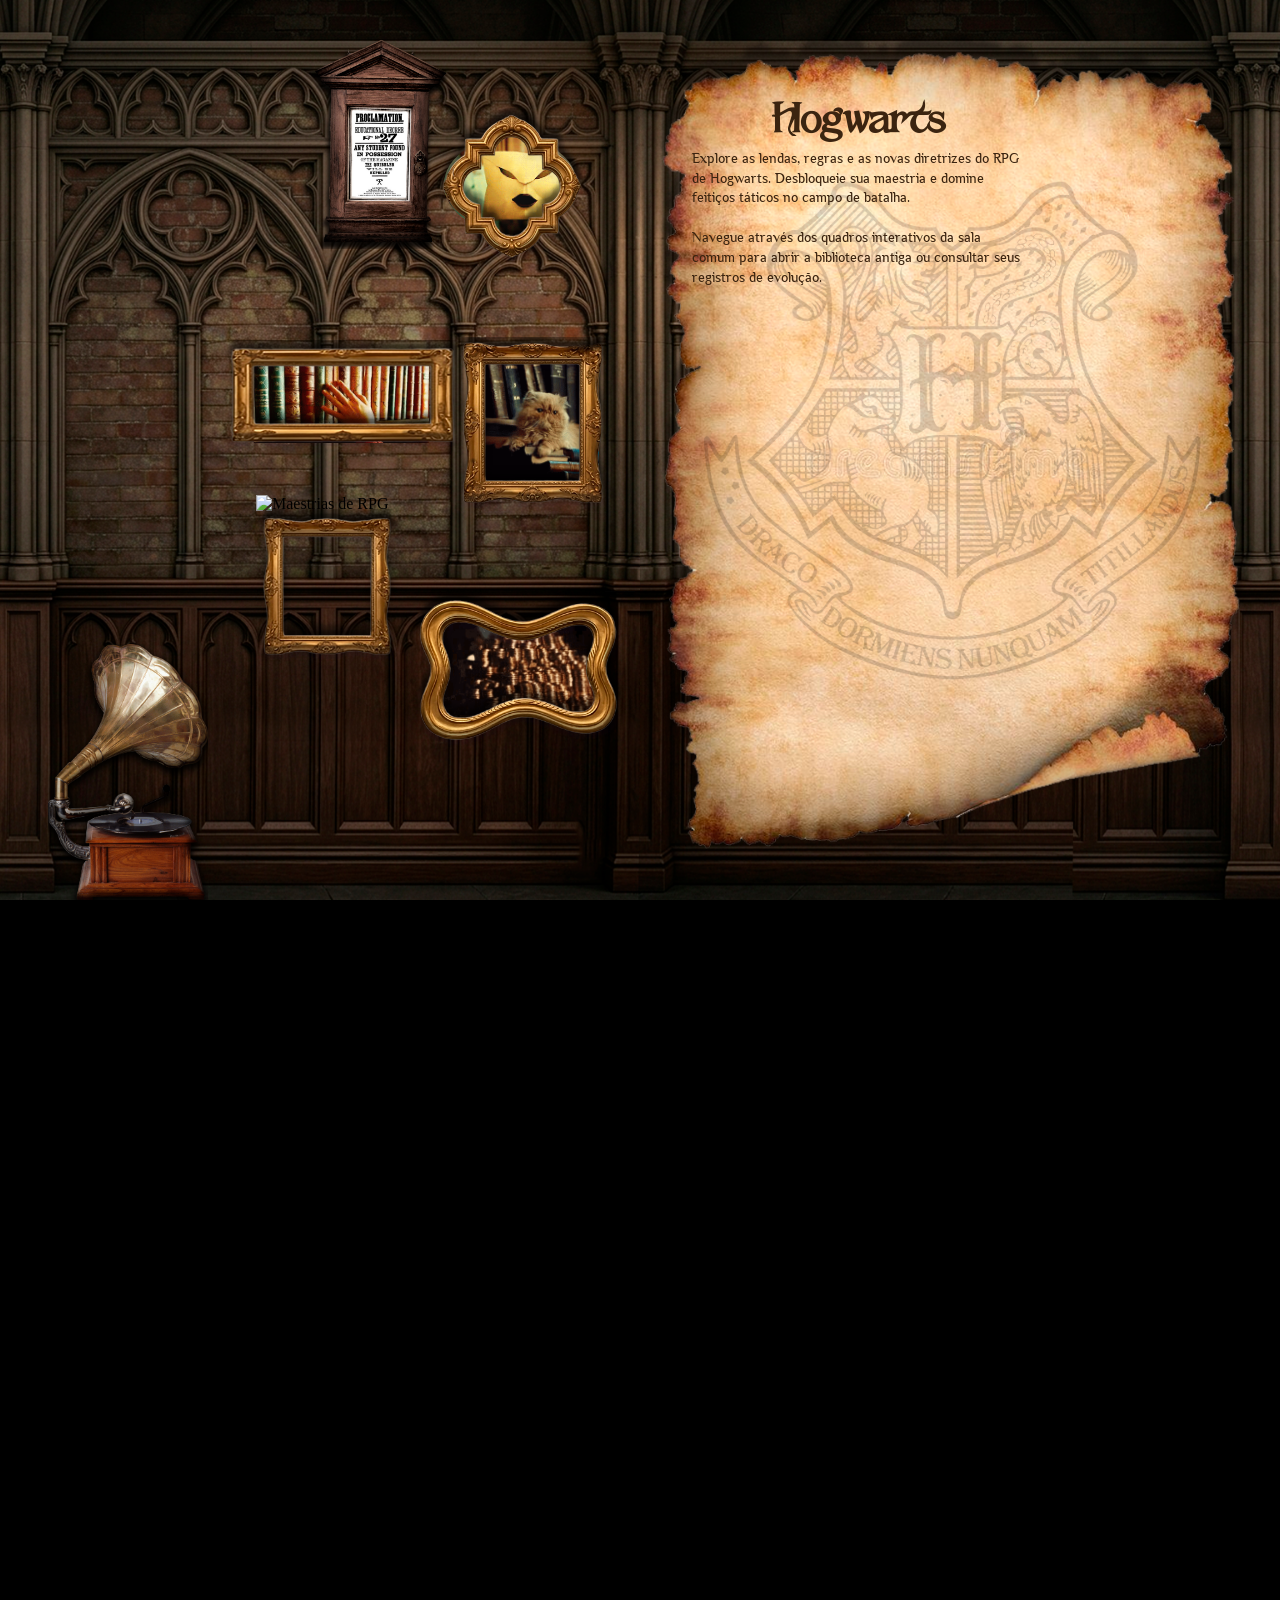
==== index.html @ 14dc4657 "belobelo" ====
<!DOCTYPE html>
<html lang="pt-BR">

<head>
    <meta charset="UTF-8">
    <meta name="viewport" content="width=device-width, initial-scale=1.0">
    <title>Início — Hogwarts</title>
    <!-- Tailwind CDN para estilização rápida e adaptativa -->
    <script src="https://cdn.tailwindcss.com"></script>
    <link rel="stylesheet" href="style.css">
    <link rel="icon" type="image/x-icon" href="/favicon.ico">
    <!-- Dependência do GSAP para transições mágicas e fluidas de tela -->
    <script src="https://cdnjs.cloudflare.com/ajax/libs/gsap/3.12.2/gsap.min.js"></script>

    <style>
        /* =========================================================================
           OVERLAY DO MERCADO MÁGICO — 4 BANDEIRAS DE NAVEGAÇÃO (QUADRO 6)
           ========================================================================= */
        .mercado-overlay {
            position: fixed !important;
            top: 0 !important;
            left: 0 !important;
            right: 0 !important;
            bottom: 0 !important;
            margin: 0 !important;
            width: 100vw;
            height: 100vh;
            z-index: 999;
            display: flex;
            align-items: center;
            justify-content: center;
            visibility: hidden;
            pointer-events: none;
            opacity: 0;
            background: rgba(8, 5, 12, 0.35);
            backdrop-filter: blur(0px);
            -webkit-backdrop-filter: blur(0px);
            transition: opacity 0.4s ease, backdrop-filter 0.5s ease, -webkit-backdrop-filter 0.5s ease;
        }

        .mercado-overlay.active {
            visibility: visible;
            pointer-events: auto;
            opacity: 1;
            backdrop-filter: blur(8px);
            -webkit-backdrop-filter: blur(8px);
        }

        .mercado-banners-row {
            position: relative;
            display: flex;
            flex-direction: row;
            align-items: flex-start;
            justify-content: center;
            gap: 2.2vw;
            flex-wrap: nowrap;
            width: auto;
            max-width: 95vw;
            margin: 0 auto;
        }

        .mercado-banner {
            position: relative !important;
            left: auto !important;
            top: auto !important;
            width: 220px;
            height: 300px;
            background: url('src/ui/Banner_bandeira.png') no-repeat center center;
            background-size: 100% 100%;
            padding: 4.2rem 1.4rem 1.6rem 1.4rem;
            display: flex;
            flex-direction: column;
            align-items: center;
            text-align: center;
            text-decoration: none;
            cursor: pointer;
            opacity: 0;
            transform: translateY(-60px) scale(0.85);
            transform-origin: center center;
            transition: transform 0.35s cubic-bezier(0.34, 1.56, 0.64, 1), filter 0.35s ease;
            flex: 0 0 220px;
            filter: drop-shadow(0 8px 10px rgba(0, 0, 0, 0.5));
        }

        .mercado-overlay.active .mercado-banner {
            animation: bannerMagicAppear 0.7s cubic-bezier(0.34, 1.56, 0.64, 1) forwards;
        }

        .mercado-overlay.active .mercado-banner:nth-child(1) { animation-delay: 0.05s; }
        .mercado-overlay.active .mercado-banner:nth-child(2) { animation-delay: 0.18s; }
        .mercado-overlay.active .mercado-banner:nth-child(3) { animation-delay: 0.31s; }
        .mercado-overlay.active .mercado-banner:nth-child(4) { animation-delay: 0.44s; }

        @keyframes bannerMagicAppear {
            0% {
                opacity: 0;
                transform: translateY(-80px) scale(0.7) rotate(-4deg);
                filter: brightness(2.2) drop-shadow(0 0 16px rgba(255, 216, 138, 0.85));
            }
            55% {
                opacity: 1;
                transform: translateY(8px) scale(1.04) rotate(1deg);
                filter: brightness(1.35) drop-shadow(0 0 10px rgba(255, 216, 138, 0.55));
            }
            100% {
                opacity: 1;
                transform: translateY(0) scale(1) rotate(0deg);
                filter: drop-shadow(0 8px 10px rgba(0, 0, 0, 0.5));
            }
        }

        .mercado-banner:hover,
        .mercado-banner:focus-visible {
            transform: translateY(-18px) scale(1.12) rotate(-1deg);
            filter: drop-shadow(0 0 22px rgba(255, 216, 138, 0.85)) drop-shadow(0 14px 16px rgba(0, 0, 0, 0.45));
            z-index: 5;
        }

        .mercado-banner:not(:hover) {
            z-index: 1;
        }

        .mercado-banners-row:has(.mercado-banner:hover) .mercado-banner:not(:hover) {
            transform: translateY(0) scale(0.94);
            filter: drop-shadow(0 6px 8px rgba(0, 0, 0, 0.4)) brightness(0.75) saturate(0.7);
        }

        .mercado-banner h2 {
            font-size: 1.15rem;
            color: #ffd88a;
            text-shadow: 1px 2px 3px rgba(0, 0, 0, 0.95);
            font-weight: 800;
            letter-spacing: 0.06em;
            text-transform: uppercase;
            margin-bottom: 0.5rem;
            font-family: 'Hogwarts-SubTitulo', serif;
        }

        .mercado-banner p {
            font-size: 0.72rem;
            color: #ffffff;
            text-shadow: 1px 1px 2px rgba(0, 0, 0, 0.9);
            line-height: 1.4;
            font-style: italic;
            font-family: 'Hogwarts-Paragrafo', sans-serif;
        }

        @media (max-width: 900px) {
            .mercado-banners-row {
                flex-wrap: wrap;
                row-gap: 1.5rem;
            }
    </style>
</head>

<body>

    <div id="scene">
        <!-- FUNDO -->
        <img src="src/background.png" class="layer background" alt="Cenário de Hogwarts">

        <!-- MÓDULOS DE INTERACTION / QUADROS -->
        <div class="gifs"></div>

        <!-- Layout Central de Quadros do seu RPG -->
<div class="quadro quadro1 hover-left" data-title="Mural" style="--mask-left:25%; --mask-top:20%; --mask-width:64%; --mask-height:64%; --mask-image-fit:cover; --mask-image-position:center center;">
    <div class="quadro-mask">
        <div class="mask-inner">
            <img src="" class="mask-image" alt="Conteúdo do quadro 1">
        </div>
    </div>
    <img src="src/mural.png" class="quadro-frame" alt="Quadro 1 frame">
</div>
<div class="site-hover-title quadro1-banner">Mural</div>

<div class="quadro quadro2 hover-right" data-title="Memorandos" style="--mask-left:6%; --mask-top:17%; --mask-width:100%; --mask-height:65%; --mask-image-fit:cover; --mask-image-position:center center; --mask-image-crop-bottom:-40%; --mask-image-crop-left:-14%; --border-radius:70%;">
    <div class="quadro-mask">
        <div class="mask-inner">
            <img src="src/GIFS/memorando.gif" class="mask-image" alt="Conteúdo do quadro 2">
        </div>
    </div>
    <img src="src/quadro2.png" class="quadro-frame" alt="Quadro 2 frame">
</div>
<div class="site-hover-title quadro2-banner">Memorandos</div>


            <div class="quadro quadro3" data-title="Biblioteca" style="--mask-left:13%; --mask-top:16%; --mask-width:75%; --mask-height:75%; --mask-image-left:0; --mask-image-top:0; --mask-image-width:100%; --mask-image-height:100%; --mask-image-fit:cover; --mask-image-position:center center;">
                <div class="quadro-mask">
                    <div class="mask-inner">
                        <img src="src/GIFS/biblioteca.gif" class="mask-image" alt="Conteúdo do quadro 3">
                    </div>
                </div>
                <img src="src/quadro3.png" class="quadro-frame" alt="Quadro 3 frame">
                <div class="site-hover-title">Biblioteca</div>
            </div>

<a href="/sistemas.html" class="quadro-link" style="text-decoration: none; display: block;">
    <div class="quadro quadro4" data-title="Sistemas" style="--mask-left:6%; --mask-top:2%; --mask-width:89%; --mask-height:85%; --mask-image-fit:cover; --mask-image-position:center center; --mask-image-crop-top:10%; --mask-image-crop-bottom:-20%;">
        <div class="quadro-mask">
            <div class="mask-inner">
                <img src="src/GIFS/sistemas2.gif" class="mask-image" alt="Conteúdo do quadro 4" >
            </div>
        </div>
        <img src="src/quadro4.png" class="quadro-frame" alt="Quadro 4 frame">
        <div class="site-hover-title">Sistemas</div>
    </div>
</a>

            <div class="quadro quadro5" data-title="Maestrias" style="--mask-left:0; --mask-top:0; --mask-width:100%; --mask-height:100%; --mask-image-fit:cover; --mask-image-position:center center; cursor: pointer;">
                <div class="quadro-mask">
                    <div class="mask-inner">
                        <img src="src/fill5.gif" class="mask-image" alt="Maestrias de RPG">
                    </div>
                </div>
                <img src="src/quadro5.png" class="quadro-frame" alt="Quadro 5 frame">
                <div class="site-hover-title">Maestrias</div>
            </div>

            <div class="quadro quadro6" data-title="Mercado Mágico" style="--mask-left:9%; --mask-top:2%; --mask-width:75%; --mask-height:75%; --mask-image-crop-left: 5% ;--mask-image-crop-top: 27%;--mask-image-fit:cover; --mask-image-position:center center;">
                <div class="quadro-mask">
                    <div class="mask-inner">
                        <img src="src/GIFS/beco.gif" class="mask-image" alt="Conteúdo do quadro 6">
                    </div>
                </div>
                <img src="src/quadro6.png" class="quadro-frame" alt="Quadro 6 frame">
                <div class="site-hover-title">Mercado Mágico</div>
            </div>
        </div>

        <!-- PERGAMINHO PRINCIPAL LATERAL -->
        <img src="src/pergaminho.png" class="layer pergaminho" alt="Pergaminho de Informações">

        <!-- LOGO DO SITE -->
        <img src="src/logo.png" class="logo" alt="Hogwarts Logo">

        <!-- ÁREA INVISÍVEL DO PERGAMINHO PARA TEXTO FLUTUANTE -->
        <div class="scroll-area">
            <div class="content">
                <h1>Hogwarts</h1>
                <p>Explore as lendas, regras e as novas diretrizes do RPG de Hogwarts. Desbloqueie sua maestria e domine feitiços táticos no campo de batalha.</p>
                <p>Navegue através dos quadros interativos da sala comum para abrir a biblioteca antiga ou consultar seus registros de evolução.</p>
            </div>
        </div>

        <div class="vitrola" role="button" aria-label="Tocar vitrola">
            <img src="src/vitrola.png" class="vitrola-img" alt="Vitrola">
        </div>
        <button class="vitrola-next site-arrow-button" aria-label="Próxima música"></button>
        <audio id="vinyl-audio" src="src/hogsmeade.mp3" preload="auto"></audio>
    </div>

    <!-- PAINÉIS LATERAIS DE CARREGAMENTO ASSÍNCRONO -->
    <div id="page-biblioteca" class="page-panel" aria-hidden="true"></div>
    <div id="page-maestrias" class="page-panel" aria-hidden="true"></div>

    <!-- OVERLAY DO MERCADO MÁGICO (QUADRO 6) -->
    <div id="mercado-overlay" class="mercado-overlay" aria-hidden="true">
        <div class="mercado-banners-row">
            <a href="/mesticos.html" class="mercado-banner" data-href="/mestiços.html">
                <h2>Mestiços</h2>
                <p>Mestiços são híbridos resultantes da união entre bruxos e criaturas mágicas. Eles possuem forma humanoide e combinam traços físicos e capacidades herdadas de ambos os progenitores.</p>
            </a>

            <a href="/habilidades.html" class="mercado-banner" data-href="/habilidades.html">
                <h2>Habilidades</h2>
                <p>Habilidades representam dons mágicos raros e complexos, conquistados através de anos de estudo ou por linhagem mágica. Elas expandem o potencial do seu personagem, tornando-o único e destacando sua singularidade na interpretação.</p>
            </a>

            <a href="/vantagens.html" class="mercado-banner" data-href="/vantagens.html">
                <h2>Vantagens</h2>
                <p>As vantagens oferecem novas perspectivas e caminhos para o seu personagem. Diferente de habilidades ou aptidões técnicas, elas representam seu status e prestígio social no mundo bruxo, refletindo sua posição e influência na sociedade.</p>
            </a>

            <a href="/itens.html" class="mercado-banner" data-href="/itens.html">
                <h2>Itens e Reliquias</h2>
                <p>Itens e reliquias mágicas raras à venda no mercado, com propriedades e histórias únicas.</p>
            </a>
        </div>
    </div>

    <script src="https://cdnjs.cloudflare.com/ajax/libs/gsap/3.12.2/gsap.min.js"></script>
    <script src="https://cdn.jsdelivr.net/npm/canvas-confetti@1.5.1/dist/confetti.browser.min.js"></script>
    <script>
        // ==========================================
        // SISTEMA DE AUDIO E TRILHAS DA VITROLA
        // ==========================================
        const vitrola = document.querySelector('.vitrola');
        const nextBtn = document.querySelector('.vitrola-next');
        const audio = document.getElementById('vinyl-audio');
        const tracks = ['hogsmeade.mp3', 'becodiagonal.mp3', 'housecup.mp3', 'overtue.mp3'];
        const trackBasePath = 'src/';
        let currentTrackIndex = 0;

        function updateNextButton() {
            nextBtn.classList.toggle('visible', !audio.paused && audio.src);
        }

        function getTrackUrl(index) {
            const normalized = ((index % tracks.length) + tracks.length) % tracks.length;
            return `${trackBasePath}${tracks[normalized]}`;
        }

        function setTrack(index) {
            currentTrackIndex = ((index % tracks.length) + tracks.length) % tracks.length;
            const url = getTrackUrl(currentTrackIndex);
            if (!audio.src.includes(tracks[currentTrackIndex])) {
                audio.src = url;
                audio.load();
            }
        }

        async function playTrack(reset = false) {
            if (!audio.src || !audio.src.includes(tracks[currentTrackIndex])) {
                setTrack(currentTrackIndex);
            }
            if (reset) {
                audio.currentTime = 0;
            }
            try {
                await audio.play();
            } catch (error) {
                console.warn('Falha ao iniciar a reprodução:', error);
            }
        }

        function togglePlayback() {
            setTrack(currentTrackIndex);
            if (audio.paused) {
                playTrack();
            } else {
                audio.pause();
            }
        }

        function nextTrack() {
            setTrack(currentTrackIndex + 1);
            playTrack(true);
            if (currentTrackIndex === 0) {
                launchLoopFireworks();
            }
        }

        function launchLoopFireworks() {
            if (typeof confetti !== 'function') return;
            confetti({
                particleCount: 40,
                spread: 70,
                startVelocity: 25,
                origin: { x: 0.5, y: 0.3 },
                colors: ['#f8d96f', '#ff8aa3', '#8fd9ff', '#f3a1ff']
            });
        }

        vitrola.addEventListener('click', togglePlayback);
        nextBtn.addEventListener('click', nextTrack);
        audio.addEventListener('ended', nextTrack);
        audio.addEventListener('error', () => {
            console.warn('Falha de áudio detectada. Tentar novamente.');
            setTimeout(() => playTrack(true), 500);
        });

        const vitrolaImg = document.querySelector('.vitrola-img');
        vitrola.addEventListener('mouseenter', () => {
            gsap.to(vitrolaImg, { y: -4, duration: 0.2, ease: 'power1.out' });
        });
        vitrola.addEventListener('mouseleave', () => {
            gsap.to(vitrolaImg, { y: 0, duration: 0.2, ease: 'power1.in' });
        });

        audio.addEventListener('play', () => {
            vitrola.classList.add('playing');
            updateNextButton();
        });

        audio.addEventListener('pause', () => {
            vitrola.classList.remove('playing');
            updateNextButton();
        });

        setTrack(currentTrackIndex);

        // ==========================================
        // BANCO DE DADOS DAS MAESTRIAS DO RPG
        // ==========================================
        const maestriasData = {
            defesa: {
                title: "Defesa Contra as Trevas",
                desc: "Esta maestria é voltada para os bruxos que desejam se posicionar na linha de frente. Focada no estudo de contra-feitiços, táticas de duelo e feitiços de proteção, ela ensina o bruxo a antecipar ameaças e neutralizar feitiços hostis. Conforme evolui, o jogador se torna um duelista formidável, capaz de erguer escudos impenetráveis, repelir ataques em área e desarmar ou incapacitar oponentes com reflexos cirúrgicos.",
                banner: "src/headers/defesa.jpg",
                levels: [
                    { 
                        name: "TEÓRICO DE DEFESA", 
                        descHTML: `<p>Desbloqueia os aprimoramentos dos feitiços <strong>Protego I</strong> e <strong>Verdimillious</strong>.</p>`,
                        img: "src/miniaturas/dcat_1.jpg" // Imagem manual para este nível
                    },
                    { 
                        name: "DUELISTA APRENDIZ", 
                        descHTML: `<p>Desbloqueia os aprimoramentos do feitiço <strong>Kadabrus Duo</strong>.</p>`,
                        img: "src/miniaturas/dcat_2.jpg"
                    },
                    { 
                        name: "SENTINELA DE CAMPO", 
                        descHTML: `<p>Desbloqueia os aprimoramentos dos feitiços <strong>Protego II</strong> e <strong>Scarlatum Duo</strong>.</p>`,
                        img: "src/miniaturas/dcat_1.jpg" 
                    },
                    { 
                        name: "ROMPE-CERCO", 
                        descHTML: `<p>Desbloqueia os aprimoramentos dos feitiços <strong>Impedimenta</strong> e <strong>Expelliarmus</strong>.</p>`,
                        img: "src/miniaturas/dcat_4.jpg"
                    },
                    { 
                        name: "PROTETOR DA VANGUARDA", 
                        descHTML: `<p>Desbloqueia os aprimoramentos dos feitiços <strong>Eletricus Duo</strong> e <strong>Expecto Patronum</strong>.</p>`,
                        img: "src/miniaturas/dcat_5.jpg"
                    },
                    { 
                        name: "DUELISTA DE ELITE", 
                        descHTML: `<p>Desbloqueia os aprimoramentos dos feitiços <strong>Rictusempra</strong>, <strong>Estupefaça</strong> e <strong>Reducto</strong>.</p>`,
                        img: "src/miniaturas/dcat_6.jpg" 
                    },
                    { 
                        name: "ESPECIALISTA DO ESQUADRÃO", 
                        descHTML: `
                            <p><strong>Zona de Supressão:</strong> O especialista expande sua energia mágica ao limite para criar um perímetro defensivo tático e intransponível.</p>
                            <p>Ao ativar a habilidade, você ergue uma cúpula de proteção translúcida e pós-luminescente que engloba um raio de 4x4 quadrados centralizados na sua posição (protegendo você e qualquer aliado dentro dessa área). Durante 1 turno, essa barreira intercepta e absorve o impacto de qualquer feitiço hostil vindo de fora.</p>
                            <img src="src/ui/divisoria.png" class="magical-divider" alt="Divisor Rúnico" />
                            <p>Em vez de simplesmente dissipar a magia inimiga, a Zona de Supressão canaliza a energia dos ataques recebidos e a explode para fora no final do turno, empurrando todos os oponentes adjacentes à barreira para trás e aplicando o efeito de atordoamento físico neles devido à onda de choque.</p>
                            <ul class="custom-level-list">
                                <li><strong>Frequência:</strong> Uma vez por cena.</li>
                                <li><strong>Gatilho:</strong> No início de um turno em que você ou um aliado adjacente sejam alvos de múltiplos feitiços hostis na mesma rodada.</li>
                            </ul>
                        `,
                        img: "src/miniaturas/dcat_7.jpg"
                    }
                ]
            },
            feitiços: {
                title: "Feitiços",
                desc: "A maestria em Feitiços representa a versatilidade da magia aplicada ao cotidiano e à resolução de problemas. Abrange desde encantamentos de movimentação e alteração física de propriedades (como levitação e atração) até magias elementais complexas (fogo, água, luz). O progresso nesta área expande drasticamente o leque de possibilidades criativas do jogador, permitindo que ele manipule o ambiente ao seu redor e resolva enigmas com precisão.",
                banner: "src/headers/feiticos.jpg",
                levels: [
                    { 
                        name: "ROMPE-GRAVIDADE", 
                        descHTML: `<p>Desbloqueia os aprimoramentos dos feitiços <strong>Wingardium Leviosa</strong> e <strong>Waddiwasi</strong>.</p>`,
                        img: "src/miniaturas/feiticos_1.png" 
                    },
                    { 
                        name: "FEITICEIRO FORMIDÁVEL", 
                        descHTML: `<p>Desbloqueia os aprimoramentos dos feitiços <strong>Diffindo Duo, Arresto Momentum, Immobulus e Vermillious Duo</strong>.</p>`,
                        img: "src/miniaturas/feiticos_2.jpg"  
                    },
                    { 
                        name: "FEITICEIRO TECELÃO", 
                        descHTML: `<p>Desbloqueia os aprimoramentos dos feitiços <strong>Nox, Ventus e Incarcerous I</strong>.</p>`,
                        img: "src/miniaturas/feiticos_3.jpg"  
                    },
                    { 
                        name: "FEITICEIRO TAGARELA", 
                        descHTML: `<p>Desbloqueia o aprimoramentos do feitiço <strong>Alarte</strong>.</p>`,
                        img: "src/miniaturas/feiticos_4.jpg"  
                    },
                    { 
                        name: "FEITICEIRO MESTRE", 
                        descHTML: `<p>Desbloqueia os aprimoramentos dos feitiços <strong>Reparo, Depulso, Incarcerous II</strong>.</p>`,
                        img: "src/miniaturas/feiticos_5.jpg"  
                    },
                    { 
                        name: "BRUXO ESPALHAFATOSO", 
                        descHTML: `<p>Desbloqueia os aprimoramentos dos feitiços <strong>Bombarda Maxima, Estupefaça</strong>.</p>
                                   <p><strong>Feitiço de Extensão Indetectável:</strong> Um dos feitiços mais complexos do Ministério da Magia. Ele altera as dimensões internas de um espaço interno (como uma bolsa ou uma tenda) sem modificar o seu exterior. Exige um cálculo mágico preciso para que o espaço expandido não colapse sobre si mesmo, quebrando as leis da física tridimensional.`,
                        img: "src/miniaturas/feiticos_6.jpg"   
                    },
                    { 
                        name: "MANIPULADOR DA REALIDADE", 
                        descHTML: `
                            <p><strong>Dobra Dimensional:</strong> Aplicando o conceito do Feitiço de Extensão Indetectável diretamente no campo de batalha, o bruxo consegue esticar ou encurtar o espaço físico entre dois pontos do ambiente por 1 turno. Você escolhe um alvo (um aliado, você mesmo ou um inimigo) e altera a distância em relação a outro ponto do mapa:</p>
                            <p><strong>Rota de Fuga (Encurtar):</strong> Você aproxima dois pontos. Um alvo (ou você) consegue se mover de um ponto a outro instantaneamente, ignorando os quadrados do meio do caminho. O espaço é praticamente comprimido e é puxado para a sua direção. Excelente para retirar alguém da linha de fogo ou alcançar uma saída de emergência em apenas um movimento.</p>
                            <p><strong>Distanciamento (Alongar):</strong> Você afasta um perigo. O espaço sob os pés de um inimigo se expande de forma anômala, esticando-se para longe. O oponente é empurrado até 10 quadrados para trás no mapa, e no próximo turno ele precisará gastar o dobro de movimento para conseguir avançar novamente, ficando isolado pela diferença do mapa movido.</p>
                            <img src="src/ui/divisoria.png" class="magical-divider" alt="Divisor Rúnico" />
                            <ul class="custom-level-list">
                                <li><strong>Frequência:</strong> Uma vez por cena.</li>
                                <li><strong>Gatilho:</strong> Em situações de fuga, corrida ou desvios.</li>
                            </ul>
                        `,
                        img: "src/miniaturas/feiticos_7.jpg"   
                    }
                ]
            },
            herbologia: {
                title: "Herbologia",
                desc: "Focada no ecossistema mágico, esta maestria transforma a flora do mundo bruxo em uma extensão do arsenal do jogador. O especialista aprende a cultivar, colher e utilizar plantas mágicas perigosas ou utilitárias diretamente em campo. Níveis mais altos permitem que o bruxo use sementes e vinhas para prender inimigos, manipular a vegetação e para criar barreiras naturais tóxicas, extrair matérias-primas raras e utilizar fungos ou esporos para causar efeitos nos oponentes.",
                banner: "src/headers/herbologia.jpg",
                levels: [
                    { 
                        name: "JARDINEIRO DA ESTUFA", 
                        descHTML: `<p>O tempo extra passado nas Estufas faz com que o pequeno bruxo aprenda a manipular e crescer a vegetação existente ao seu favor, fazendo brotar raízes profundas, galhos mais duros e troncos gordos.</p>
                                 <p>Desbloqueia o feitiços <strong>Herbivicus</strong> (influência no crescimento acelerado de vegetação. Observa-se que as plantas adquirem a capacidade de agarrar, prender e até mesmo chicotear. Um turno para o crescimento das plantas, e um segundo para manipulações adicionais.)</p>`,
                        img: "src/miniaturas/herbologia_1.jpg"  
                    },
                    { 
                        name: "PODADOR DE CAMPO", 
                        descHTML: `<p>Aprendendo novas técnicas de tratamento de grãos, bagos e caroços, o bruxo agora consegue cultivar sementes especiais que podem ser ativadas não-verbalmente com <strong>Herbivicus</strong> na hora da batalha. Essas sementes instantâneas são ótimas aliadas em combates.</p>
                                    <p>Desbloqueia o aprimoramento do feitiço <strong>Diffindo</strong></p>
                                    <p><strong>Vagem de Polpa:</strong> O bruxo arremessa feijões rosados na direção de um alvo (alcance de 6 quadrados). Ao colidir contra qualquer superfície sólida, demorando um turno para germinar após a ativação não-verbal. A seguir, os feijões explodem em uma névoa espessa de esporos e flores. Todos os alvos no quadrado afetado e num raio adjacente de 8x8 quadrados ficam cegos e atordoados por 1 turno, sendo empurrados para trás. A névoa some depois de um tempo.</p>`,
                        img: "src/miniaturas/herbologia_2.png"  
                    },
                    { 
                        name: "BOTÃNICO DE CULTIVO RÁPIDO", 
                        descHTML: `<p><strong>Repolho Glutão Chinês:</strong> Ao ser lançado no campo de batalha, este pequeno broto (que pode ser armazenado em frascos) ganha vida instantaneamente e passa a agir de forma independente. A planta move-se até 2 quadrados por turno em direção ao oponente mais próximo para desferir mordidas agressivas com sua bocarra. Ela causa dano físico e contínuo, rasgando vestes, limitando as capacidades defensivas do alvo até ser destruída. O glutão tem capacidade de escalar seres e possuem grande habilidade para desferir saltos. O bruxo pode controlar o Repolho Glutão Chinês com Herbivicus, podendo gastar um turno inteiro para aumentar seu tamanho ou mudar seus alvos com o feitiço.</p>`,
                        img: "src/miniaturas/herbologia_3.png"  
                    },
                    { 
                        name: "PROTETOR DA ESTUFA",
                        descHTML: `<p><strong>Armadilha de Visgo-Do-Diabo:</strong> A semente do Visgo-Do-Diabo precisa ser plantada em terra. Assim, o usuário lança as sementes modificadas que geram gavinhas escuras instantâneas por baixo do chão em uma área de 4x4 quadrados após a ativação com Herbivicus (duração de 1 turno para crescimento). Qualquer oponente que pisar ou iniciar o turno nessa região fica completamente imobilizado e sufocado pelas vinhas. A armadilha é destruída imediatamente caso receba feitiços de fogo em direção ao solo. Se a armadilha não for utilizada nos próximos turnos, as vinhas continuarão crescendo, tendo sua área de ativação gradativamente aumentada. Aliados também podem se confundir e cair na armadilha. Por esse motivo, lembre-se de desativar a armadilha quando achar necessário.</p>
                        <p><strong>Sentinela de Tentácula Venenosa:</strong> A semente ou o broto da Tentácula Venenosa precisa ser plantada em terra. Quando seu crescimento é ativado com Herbivicus (1 turno), a planta é invocada como sentinela estática em um ponto fixo. Ela é capaz de vigiar um raio de 8x8 quadrados ao seu redor. Sempre que um inimigo se move dentro desta área de cobertura, a Tentácula dispara vinhas e espinhos venenosos que destroem escudos mágicos no impacto e causam envenenamento. A sentinela pode ser móvel se plantada em vasos fortificados, possibilitando a realocação ou carregamento.</p>`,
                        img: "src/miniaturas/herbologia_4.jpg"  
                    },
                    { 
                        name: "AMANTE DE FERTILIZANTES", 
                        descHTML: `
                            <p><strong>Ativação Anômala:</strong> O bruxo força um surto biológico temporário que altera o comportamento da flora. A planta alvo dobra de tamanho por 4 turnos: se for o Visgo, Mandrágora ou Tentácula, seu raio de alcance aumenta em dobro; se for o Repolho, ele ganha +2 de quadrados de movimentação por turno. Após o término do efeito, a planta murcha e morre pelo esforço anômalo.</p>
                            <img src="src/ui/divisoria.png" class="magical-divider" alt="Divisor Rúnico" />
                            <ul class="custom-level-list">
                                <li><strong>Frequência:</strong> Uma vez por encontro.</li>
                                <li><strong>Gatilho:</strong> No início do seu turno, ao verter algum tipo de estimulante para vegetação (poções ou fertilizantes mágicos) sobre uma de suas plantas no mapa.</li>
                            </ul>`,
                        img: "src/miniaturas/herbologia_5.jpg" 
                    },
                    { 
                        name: "ESPECIALISTA EM FLORA LETAl",
                        descHTML: `
                            <p><strong>Mandrágora Adulta:</strong> O bruxo enterra uma raiz modificada da planta no chão ou em um vaso, ativando o seu crescimento com Herbivicus (1 turno). Ao emergir ou ser puxada para fora, a criatura solta seu grito fatal em uma raio de 8x8 de distância a partir de sua posição. Todos os alvos na área que não estiverem utilizando abafadores de ouvido caem instantaneamente em estado de inconsciência e coma, sendo removidos do combate. Pode-se utilizar de forma furtiva, quando ativada sem ser visto pelo seu oponente. Isso significa que ele cairá de forma inconsciente sem resistência. No entanto, seus aliados precisam tapar seus ouvidos e você precisa estar obrigatoriamente equipado com abafadores se não quiser entrar em coma.</p> `,
                        img: "src/miniaturas/herbologia_6.png" 
                    },
                    { 
                        name: "ESPECIALISTA EM ECOSSISTEMA",
                        descHTML: `
                            <p><strong>Minhas Amigas Plantas:</strong> O ápice da simbiose botânica. O bruxo quebra frascos de super-fertilizantes no solo, fazendo com que uma floresta mortal de raízes grossas, gavinhas de Visgo-Do-Diabo e brotos de Tentáculas Venenosas surja instantaneamente em um raio de 4x4 quadrados centralizados em si. O terreno torna-se intransitável para inimigos por 3 turnos. Durante o efeito, o herbólogo move-se livremente pela área e pode comandar todas as plantas recém-ativas no ambiente como se estivesse surfando por cima delas, para onde quiser.</p>
                            <img src="src/ui/divisoria.png" class="magical-divider" alt="Divisor Rúnico" />
                            <ul class="custom-level-list">
                                <li><strong>Frequência:</strong> Uma vez por encontro.</li>
                                <li><strong>Gatilho:</strong> Quando o personagem estiver em desvantagem numérica severa ou encurralado.</li>
                            </ul>`,
                        img: "src/miniaturas/herbologia_7.jpg" 
                    }
                ]
            },
            medibruxaria: {
                title: "Medibruxaria",
                desc: "A arte da cura mágica é vital para a longevidade de qualquer grupo. Esta maestria foca na anatomia bruxa, na reversão de feitiços debilitantes e na regeneração física e espiritual. O jogador se torna capaz de estancar sangramentos, emendar ossos instantaneamente e purificar venenos ou maldições persistentes. No topo de sua evolução, o Medibruxo consegue canalizar fluxos vitais para manter aliados caídos de pé mesmo nas situações mais desesperadoras.",
                banner: "src/headers/medibruxaria.png",
                levels: [
                    { 
                        name: "SOCORRISTA INICIANTE", 
                        descHTML: `<p>O estudante compreende os primeiros socorros da anatomia bruxa, focando em traumas superficiais e pequenos bloqueios mágicos.</p>
                        <p>Desbloqueia os feitiços <strong>Emendo</strong> (corrige pequenas fraturas externas em ossos curtos) e <strong>Reparifors</strong> (cura paralisias leves ou envenenamentos superficiais).</p>`,
                        img: "src/miniaturas/medibruxaria_1.jpg" 
                    },
                    { 
                        name: "ENFERMEIRO-JÚNIOR DA ALA HOSPITALAR", 
                      descHTML: `<p>Com mais prática de campo, o bruxo torna-se capaz de conter hemorragias e imobilizar membros gravemente danificados no calor do momento.</p>
                        <p>Desbloqueia os feitiços <strong>Ferula</strong> (conjura bandagens e talas rígidas, devolvendo a mobilidade do alvo no mapa) e <strong>Sutura</strong> (costura cortes simples com uma linha mágica invisível).</p>`,                        
                        img: "src/miniaturas/medibruxaria_2.jpg"  
                    },
                    { 
                        name: "ENFERMEIRO DE CAMPO", 
                        descHTML: `<p>Preparado para situações de risco, o enfermeiro sabe intervir em vias aéreas bloqueadas e acelerar o fechamento de tecidos celulares sob pressão.</p>
                        <p>Desbloqueia os feitiços <strong>Anapneo</strong> (desobstrui as vias respiratórias instantaneamente, limpando engasgos) e <strong>Cicatriccio</strong> (acelera a cicatrização).</p>`,                        
                        img: "src/miniaturas/medibruxaria_3.png"  
                    },
                    { 
                        name: "MEDIBRUXO RESIDENTE", 
                        descHTML: `<p>Já considerado um profissional em treinamento avançado, o curandeiro consegue reverter traumas de impacto moderado e trazer aliados nocauteados de volta à consciência.</p>
                        <p>Desbloqueia os feitiços <strong>Episkey</strong> (curar ferimentos moderados, como narizes quebrados ou lábios partidos) e <strong>Rennervate</strong> (desperta aliados e seres inconscientes).</p>`,   
                        img: "src/miniaturas/medibruxaria_4.jpg"  
                    },
                    { 
                        name: "ESPECIALISTA DE PLANTÃO", 
                        descHTML: `
                            <p><strong>Cuidados Prolongados:</strong> O curandeiro assume o controle total do estado do paciente. Ao manter contato físico contínuo, ele estabiliza suas funções biológicas. Enquanto a habilidade estiver ativa, o paciente fica imune à morte por sangramento ou falência de órgãos. O Medibruxo pode tratar sequelas severas ou queimaduras graves progressivamente através da narração, desde que ambos permaneçam imóveis no mesmo lugar. O Medibruxo não pode estar duelando para executar esses cuidados paliativos.</p>
                            <img src="src/ui/divisoria.png" class="magical-divider" alt="Divisor Rúnico" />
                            <ul class="custom-level-list">
                                <li><strong>Frequência:</strong> Uma vez por cena.</li>
                                <li><strong>Gatilho:</strong> Ao gastar seu turno inteiro prestando, de forma focada, socorro a um ou dois aliados severamente feridos em um raio de quatro quadrados.</li>
                            </ul>`,                           
                        img: "src/miniaturas/medibruxaria_5.jpg"  
                    },
                    { 
                        name: "CIRURGIÃO DO ST. MUNGUS.", 
                        descHTML: `<p>O ápice técnico da medicina bruxa. O especialista domina o tratamento de traumas letais, infecções mágicas profundas e reanimação pulmonar de emergência.</p>
                        <p>Desbloqueia os feitiços <strong>Vulnera Sanentur</strong> (feitiço que regenera cortes profundos e feridas de magia negra) e <strong>Pulmo Flate</strong> (força mecanicamente a expansão dos pulmões de um alvo sufocado ou realiza massagem cardíaca).</p>`,   
                        img: "src/miniaturas/medibruxaria_6.jpg"  
                    },
                    { 
                        name: "MEDIBRUXO GRADUADO", 
                        descHTML: `<p>O título máximo da maestria, onde o bruxo compreende que salvar uma vida pode exigir o sacrifício da própria em casos extremos.</p>
                        <p>Desbloqueia o feitiço <strong>Vitam Transscribere</strong> (transfusão de energia vital em tempo real entre dois seres vivos, ajudando em situações emergenciais para manter alguém vivo por um pouco mais de tempo. A vitalidade flui do doador para o paciente).</p>`,   
                        img: "src/miniaturas/medibruxaria_7.jpg"  
                    }
                ]
            },
            pocoes: {
                title: "Poções",
                desc: "Poções é a maestria da paciência, do intelecto e do planejamento. Diferente do lançamento de feitiços instantâneos, o mestre pocionista brilha na preparação prévia e no uso de recursos consumíveis. O jogador aprende a destilar elixires que alteram atributos (força, velocidade, sorte), criar compostos voláteis explosivos ou ácidos para arremesso, e antídotos universais. Progredir aqui permite carregar um arsenal líquido capaz de virar o jogo estrategicamente.",
                banner: "src/headers/pocoes.jpg",
                levels: [
                    { 
                        name: "PREPARADOR DE ALAMBIQUE", 
                        descHTML: `
                            <p>O bruxo domina a destilação básica, aprendendo a engarrafar misturas voláteis de pólvora e compostos inaláveis para afetar o solo.</p>
                            <p><strong>Poções Arremessáveis:</strong> O pocionista pode arremessar frascos modificados com pó de pólvora ou bafo de dragão em um quadrado do mapa (alcance de até 8 quadrados). Ao quebrar, o frasco espalha uma nuvem gasosa persistente por 1 turno que aplica o efeito da poção instantaneamente a quem pisar, inalar ou estiver por perto.</p>
                            <img src="src/ui/divisoria.png" class="magical-divider" alt="Divisor Rúnico" />
                            <ul class="custom-level-list">
                                <li><strong>Limite:</strong> O jogador precisa passar um turno modificando sua posição para torná-lá arremessável antes de usá-la. No entanto, o pocionista pode se preparar antes de uma batalha ou duelo, modificando até quatro frascos.</li>
                            </ul>
                        `,                        
                        img: "src/miniaturas/pocoes_1.jpg"  
                    },
                    { 
                        name: "BOTICÁRIO DE CAMPO", 
                        descHTML: `
                            <p>Focado na fortificação física imediata e na proteção do corpo contra traumas severos de combate, o bruxo aprende uma nova receita desconhecida.</p>
                            <p><strong>Poções Edurus:</strong> Ao ser consumida ou ativada, reveste a pele do personagem com uma camada rochosa mágica. A poção aumenta drasticamente a defesa física e mágica do usuário por 2 turnos, reduzindo pela metade qualquer tipo de dano recebido. O usuário sob efeito desta poção não pode ser fortemente impactado, atordoado ou estuporado graças a sua dura carcaça cobrindo seu corpo. Além disso, pode ser modificada para se tornar arremessável e atingir vários aliados.</p>
                            <img src="src/ui/divisoria.png" class="magical-divider" alt="Divisor Rúnico" />
                            <ul class="custom-level-list">
                                <li><strong>Limite:</strong> Pode usar uma vez por cena, precisando reabastecer em interações de interlúdio.</li>
                            </ul>
                        `,                                  
                        img: "src/miniaturas/pocoes_2.jpg"   
                    },
                    { 
                        name: "ALQUIMISTA RESIDENTE", 
                        descHTML: `
                            <p>O bruxo aprende a refinar a luz e a refração da matéria, dominando elixires de evasão tática e infiltração.</p>
                            <p><strong>Poção de Invisibilidade Derramável:</strong> O usuário derrama o elixir sobre seu corpo e desaparece completamente por 3 turnos, quebrando instantaneamente a linha de visão de todos os inimigos. O jogador continua se movendo secretamente pelos quadrados. Qualquer feitiço direcionado a ele falha automaticamente enquanto estiver invisível, e seu próximo ataque ou feitiço desferido a partir da invisibilidade quebra o efeito, mas causa dano massivo ao fator surpresa, sendo útil em ações furtivas. A poção também pode ser derramada em objetos específicos, dependendo de suas intenções. Além disso, pode ser modificada para se tornar arremessável e atingir vários aliados.</p>
                            <img src="src/ui/divisoria.png" class="magical-divider" alt="Divisor Rúnico" />
                            <ul class="custom-level-list">
                                <li><strong>Limite:</strong> Pode usar uma vez por cena, precisando reabastecer em interações de interlúdio.</li>
                            </ul>
                        `,                                      
                        img: "src/miniaturas/pocoes_3.jpg"   
                    },
                    { 
                        name: "REI DO IMPROVISO", 
                        descHTML: `
                            <p>O bruxo atinge um nível de compreensão tão profundo da química mágica que não depende mais de receitas rígidas ou laboratórios perfeitos. Sob a pressão de situações de extrema escassez, ele usa a criatividade para contornar as regras tradicionais da alquimia.</p>
                            <p><strong>Substituição e Engenhosidade:</strong> Quando o jogador não tiver os ingredientes exatos de uma receita em mãos, ele pode propor uma substituição lógica usando elementos do ambiente ou outros recursos. Se a lógica fizer sentido, a poção é produzida com efeitos similares à original.</p>
                            <img src="src/ui/divisoria.png" class="magical-divider" alt="Divisor Rúnico" />
                            <p><strong>Destilação Veloz:</strong> O tempo necessário para preparar qualquer composto ou elixir é reduzido pela metade. O bruxo consegue estabilizar reações químicas em minutos, preparando poções complexas em situações de fuga ou entre turnos de interlúdio.</p>
                            <img src="src/ui/divisoria.png" class="magical-divider" alt="Divisor Rúnico" />
                            <p><strong>Instabilidade:</strong> Como toda gambiarra mágica tem seu preço, poções feitas através do improviso têm 25% de chance (1 em um dado de 4 lados) de gerarem um efeito colateral anômalo determinado pelo mestre (como mudar de cor, durar 1 turno a menos ou liberar uma fumaça barulhenta ao ser aberta).</p>
                        `,                                      
                        img: "src/miniaturas/pocoes_4.jpg"   
                    },
                    { 
                        name: "MESTRE DAS MISTURAS", 
                        descHTML: `
                            <p>O bruxo atinge o conhecimento profundo de catalisadores perigosos e reações químicas anômalas, sendo capaz de criar ácidos e explosivos líquidos destrutivos.</p>
                            <p><strong>Compostos Avançados:</strong> Permite fundir os efeitos de duas poções diferentes em um único frasco, podendo criar infinitas combinações devastadoras que não cabe neste texto listar. É necessário utilizar a criatividade. Esse método não pode ser utilizado em campo de batalha, por demandar tempo, foco e estudos. As combinações são infinitas, mas precisam passar pela aprovação dos organizadores.</p>
                        `, 
                        img: "src/miniaturas/pocoes_5.jpg"   
                    },
                    { 
                        name: "POCIONISTA AUTORAL", 
                        descHTML: `
                            <p><strong>Minha Primeira Poção:</strong> Após anos estudando, o bruxo finalmente consegue ultrapassar mais uma barreira em sua vida acadêmica: alcançar a maestria para criar sua primeira poção. Essa etapa é feita com muito cuidado, leituras e muitos (mas muitos) testes. Durante o processo de criação, o bruxo precisa ser criativo e testar diferentes ingredientes, modos de preparo e intenções. As possibilidades são quase infinitas, mas precisam passar pela aprovação dos organizadores.</p>
                            <img src="src/ui/divisoria.png" class="magical-divider" alt="Divisor Rúnico" />

                        `,                         
                        img: "src/miniaturas/pocoes_6.webp"   
                    },
                    { 
                        name: "PERITO EM VOLÁTEIS", 
                        descHTML: `
                            <p>O alquimista aprende a manipular a rede de transporte mágico através do Pó de Flu em estado líquido e gasoso, criando ancoragens espaciais no ambiente.</p>
                            <p><strong>Poção da Névoa de Flu:</strong> Esta poção concede duas propriedades distintas dependendo de como é utilizada pelo jogador:</p>
                            <img src="src/ui/divisoria.png" class="magical-divider" alt="Divisor Rúnico" />
                            <p><strong>Uso Pessoal (Ingerida):</strong> O bruxo torna-se imune a feitiços moderados de fogo. Se for atingido por chamas de um oponente, seu corpo absorve o impacto e libera uma onda de choque de chamas verdes que afasta os inimigos adjacentes para trás.</p>
                            <p><strong>Nuvem de Retorno (Arremessada):</strong> Cria uma cortina de fumaça verde-esmeralda densa em uma área de 8x8 quadrados que reprime qualquer feitiço pirocinético. Qualquer feitiço lançado de fora contra essa névoa é ricocheteado ou "engolido" pelo Pó de Flu gasoso, sendo redirecionado aleatoriamente para outro ponto do cenário, confundindo totalmente a mira dos oponentes. Além disso, seus aliados podem utilizar a rede artificial de flu criada para se transportar em qualquer ponto dentro da área de 8x8 quadrados.</p>
                        `,
                        img: "src/miniaturas/pocoes_7.jpg"   
                    }
                ]
            },
            transfiguracao: {
                title: "Transfiguração",
                desc: "A Transfiguração é uma das vertentes mais científicas e rigorosas da magia, lidando com a mudança de forma e alteração molecular. O especialista começa alterando objetos inanimados pequenos e progride até a transfiguração de seres vivos, auto-transfiguração parcial e conjuração de objetos do absoluto nada. Mecanicamente, permite desferir ataques imprevisíveis (transformando o chão em areia movediça ou uma estátua em um aliado temporário) e neutralizar ameaças alterando sua própria natureza física. Além disso, um grande Transfigurador sabe como usar as ilusões ao seu favor.",
                banner: "src/headers/transfiguracao.png",
                levels: [
                    { 
                        name: "APRENDIZ DE FORMAS", 
                        descHTML: `<p>Desbloqueia os aprimoramentos dos feitiços <strong>Zipsy e Avis I</strong></p>`,
                        img: "src/miniaturas/transfiguracao_1.jpg"   
                    },
                    { 
                        name: "MODELADOR DE MATÉRIA", 
                        descHTML: `<p>Desbloqueia os aprimoramentos dos feitiços <strong>Fera Verto, Flagrate, Aquamenti I e Avis II</strong>.</p>`,
                        img: "src/miniaturas/transfiguracao_2.png"    
                    },
                    { 
                        name: "TRANSFIGURADOR PRÁTICO", 
                        descHTML: `<p>Desbloqueia os aprimoramentos dos feitiços <strong>Incendio I e Petrus Pontus</strong>.</p>`,
                        img: "src/miniaturas/transfiguracao_3.jpg"    
                    },
                    { 
                        name: "ESCULTOR DE VETORES", 
                        descHTML: `<p>Desbloqueia os aprimoramentos dos feitiços <strong>Avifors e Avis III</strong>.</p>`,
                        img: "src/miniaturas/transfiguracao_4.jpg"    
                    },
                    { 
                        name: "MESTRE DOS ELEMENTOS", 
                        descHTML: `<p>Desbloqueia os aprimoramentos dos feitiços <strong>Incendio II, Aqua Erupto, Glacius e Nebulus</strong>.</p>`,
                        img: "src/miniaturas/transfiguracao_5.jpg"   
                    },
                    { 
                        name: "CONJURADOR DE FORMAS", 
                        descHTML: `<p>Desbloqueia os aprimoramentos dos feitiços <strong>Ventus, Arenofilus e Distorccio</strong>.</p>`,
                        img: "src/miniaturas/transfiguracao_6.jpg"   
                    },
                    { 
                        name: "MESTRE TRANSFIGURADOR", 
                        descHTML: `
                            <p>Desbloqueia os aprimoramentos do feitiço <strong>Incendio III (Incendio Erupto)</strong>.</p>
                            <p><strong>Mestre das Ilusões:</strong> O bruxo atinge o ápice da transfiguração combinada com a quebra da percepção real, alterando a própria forma e replicando sua presença com uma ilusão. Ao ativar a habilidade, você escolhe uma das duas aplicações:</p>
                            <p><strong>Mimetismo Humano:</strong> Você copia sua estrutura física e gera um clone transfigurado de si mesmo em quadrados adjacentes vazios.O clone se move e age exatamente como você por 3 turnos, mas você pode controlá-lo para fazer uma tarefa específica. O simulacro imita sua voz mas, por se tratar de uma ilusão, possui o corpo intangível e não pode realizar funções. A conjuração de um único clone é instantânea, mas caso deseje clones extras, você precisará gastar turnos extras também. Ou seja, é permitido um clone conjurado por turno de preparação.</p>
                            <p><strong>Transfiguração por Substituição:</strong> Você altera a percepção da luz sobre seu corpo e a de um oponente humano a até 4 quadrados de distância, trocando de aparência física com ele instantaneamente por durante 2 turnos.</p>
                            <img src="src/ui/divisoria.png" class="magical-divider" alt="Divisor Rúnico" />
                            <ul class="custom-level-list">
                                <li><strong>Frequência:</strong> Uma vez por cena.</li>
                                <li><strong>Gatilho:</strong> No início do seu turno, após passar o turno anterior inteiro sem realizar feitiços para foco.</li>
                            </ul>
                        `,
                        img: "src/miniaturas/transfiguracao_7.jpg"   
                    }
                ]
            }
        };

        const scene = document.getElementById('scene');
        const pageBiblioteca = document.getElementById('page-biblioteca');
        const pageMaestrias = document.getElementById('page-maestrias');
        const bibliotecaQuadro = document.querySelector('.quadro3');
        const maestriasQuadro = document.querySelector('.quadro5');
        const mercadoQuadro = document.querySelector('.quadro6');
        const mercadoOverlay = document.getElementById('mercado-overlay');

        // ==========================================
        // CARREGAMENTO & CONTROLE DA BIBLIOTECA
        // ==========================================
        async function loadBibliotecaPage() {
            try {
                const response = await fetch('biblioteca-page.html');
                if (response.ok) {
                    pageBiblioteca.innerHTML = await response.text();
                } else {
                    throw new Error('Não foi possível carregar a página da biblioteca');
                }
            } catch (error) {
                console.error(error);
                pageBiblioteca.innerHTML = `
                    <div class="library-page">
                        <div class="library-header" style="background:#2a1a0f; padding:3rem; text-align:center; border:8px solid #5a3c1e;">
                            <h1 style="color:#ffd88a; font-family:Georgia, serif; font-size:2rem;">Biblioteca de Hogwarts</h1>
                            <p style="color:#d9c7a3; margin-top:1rem;">Explore livros mágicos sem recarregar a página.</p>
                            <button id="back-to-main" style="margin:20px auto; padding:10px 20px; background:#664c30; color:#fff; border-radius:4px;">Voltar</button>
                        </div>
                    </div>
                `;
            }
            initializeLibraryPage();
        }

        function initializeLibraryPage() {
            const backButton = pageBiblioteca.querySelector('#back-to-main');
            const pdfViewer = pageBiblioteca.querySelector('#pdf-viewer');
            const viewerEmpty = pageBiblioteca.querySelector('.viewer-empty');
            const viewerTitle = pageBiblioteca.querySelector('.viewer-title');
            const viewerClose = pageBiblioteca.querySelector('.viewer-close');
            const pdfOpenNew = pageBiblioteca.querySelector('#pdf-open-new');
            const bookLinks = pageBiblioteca.querySelectorAll('.book[data-pdf]');

            let currentPdfPath = '';

            function resetViewer() {
                if (viewerEmpty) viewerEmpty.style.display = 'flex';
                if (pdfViewer) {
                    pdfViewer.style.display = 'none';
                    pdfViewer.src = '';
                }
                if (viewerTitle) viewerTitle.textContent = 'Nenhum livro aberto';
                if (pdfOpenNew) {
                    pdfOpenNew.style.display = 'none';
                    pdfOpenNew.href = '#';
                }
                currentPdfPath = '';
            }

            function openPdf(path, title) {
                if (!pdfViewer || !viewerEmpty) return;
                currentPdfPath = path;
                pdfViewer.src = `${currentPdfPath}#toolbar=0&navpanes=0&scrollbar=0&view=FitH`;
                viewerEmpty.style.display = 'none';
                pdfViewer.style.display = 'block';
                if (viewerTitle) viewerTitle.textContent = title;
                if (pdfOpenNew) {
                    pdfOpenNew.href = path;
                    pdfOpenNew.style.display = 'inline-flex';
                }
            }

            if (backButton) backButton.addEventListener('click', closeLibraryPage);
            if (viewerClose) viewerClose.addEventListener('click', resetViewer);

            bookLinks.forEach(book => {
                book.addEventListener('click', () => {
                    const path = book.dataset.pdf;
                    const title = book.dataset.title || book.textContent.trim() || 'Livro';
                    openPdf(path, title);
                });
            });

            resetViewer();
        }

        function openLibraryPage() {
            gsap.to(scene, {
                x: '100%',
                duration: 0.8,
                ease: 'power2.inOut'
            });

            pageBiblioteca.style.visibility = 'visible';
            pageBiblioteca.style.pointerEvents = 'auto';
            pageBiblioteca.setAttribute('aria-hidden', 'false');

            gsap.fromTo(pageBiblioteca,
                { x: '-100%', opacity: 0 },
                { x: '0%', opacity: 1, duration: 0.8, ease: 'power2.inOut' }
            );
        }

        function closeLibraryPage() {
            gsap.to(pageBiblioteca, {
                x: '-100%',
                opacity: 0,
                duration: 0.8,
                ease: 'power2.inOut',
                onComplete: () => {
                    pageBiblioteca.style.visibility = 'hidden';
                    pageBiblioteca.style.pointerEvents = 'none';
                    pageBiblioteca.setAttribute('aria-hidden', 'true');
                }
            });

            gsap.to(scene, {
                x: '0%',
                duration: 0.8,
                ease: 'power2.inOut'
            });
        }

        // ==========================================
        // CARREGAMENTO & CONTROLE DE MAESTRIAS
        // ==========================================
        async function loadMaestriasPage() {
            try {
                const response = await fetch('maestrias-page.html');
                if (response.ok) {
                    pageMaestrias.innerHTML = await response.text();
                } else {
                    throw new Error('Não foi possível carregar a página de maestrias');
                }
            } catch (error) {
                console.error(error);
                pageMaestrias.innerHTML = `
                    <div class="maestrias-page">
                        <div style="background:#fff8e0; border:12px solid #5a3c1e; padding:3rem; text-align:center; border-radius:10px;">
                            <h1 style="font-family:Georgia,serif;color:#3b2410;font-size:2rem;">Erro ao Abrir o Pergaminho</h1>
                            <p style="margin:1rem 0;">Certifique-se de que o arquivo "maestrias-page.html" está no mesmo diretório do index.html.</p>
                            <button id="back-from-maestrias" style="margin:20px auto; padding:10px 20px; background:#4a2f13; color:#fff; border-radius:4px;">Voltar</button>
                        </div>
                    </div>
                `;
            }
            initializeMaestriasPage();
        }

        function initializeMaestriasPage() {
            const backButton = pageMaestrias.querySelector('#back-from-maestrias');
            if (backButton) {
                backButton.addEventListener('click', closeMaestriasPage);
            }

            const tabs = pageMaestrias.querySelectorAll('.maestria-tab');
            tabs.forEach(tab => {
                tab.addEventListener('click', () => {
                    tabs.forEach(t => t.classList.remove('active'));
                    tab.classList.add('active');
                    
                    const maestriaId = tab.dataset.maestria;
                    updateMaestriaContent(maestriaId);
                });
            });

            // Ativa o primeiro conteúdo renderizável por padrão
            updateMaestriaContent('defesa');
        }

        function updateMaestriaContent(maestriaId) {
            const data = maestriasData[maestriaId];
            if (!data) return;

            const displayTitle = pageMaestrias.querySelector('#maestria-display-title');
            const displayDesc = pageMaestrias.querySelector('#maestria-display-desc');
            const displayBanner = pageMaestrias.querySelector('#maestria-display-banner');
            const container = pageMaestrias.querySelector('#levels-display-container');
            const scrollableParchment = pageMaestrias.querySelector('.parchment-scroll');
            const innerWrapper = pageMaestrias.querySelector('#parchment-inner-wrapper');

            if (innerWrapper) {
                // Sequência requintada: Desliza ligeiramente para baixo e esvanece suavemente
                gsap.to(innerWrapper, {
                    opacity: 0,
                    y: 20,
                    duration: 0.25,
                    ease: 'power2.in',
                    onComplete: () => {
                        // Injeta os novos dados
                        if (displayTitle) displayTitle.textContent = data.title;
                        if (displayDesc) displayDesc.textContent = data.desc;
                        
                        if (displayBanner) {
                            displayBanner.src = data.banner;
                            displayBanner.alt = "Banner de " + data.title;
                        }

                        if (container) {
                            container.innerHTML = '';
data.levels.forEach((lvl, index) => {
    const currentLevel = index + 1;
    // Lógica: se 'lvl.img' existir, usa ele; senão, monta o caminho automático
    const imgSrc = lvl.img || `src/miniaturas/${maestriaId}_${currentLevel}.jpg`;
    
    const block = document.createElement('div');
    block.className = 'level-block';
    block.innerHTML = `
        <div class="level-block-decor-tl"></div>
        <div class="level-block-decor-tr"></div>
        <div class="level-block-decor-bl"></div>
        <div class="level-block-decor-br"></div>
        <div class="level-block-header">
            <div class="level-thumbnail">
                <img src="${imgSrc}" alt="Miniatura Nível ${currentLevel}" onerror="this.src='https://via.placeholder.com/70'">
            </div>
            <div class="level-header-text">
                <span class="level-badge">Nível ${currentLevel} / 7</span>
                <h4 class="level-title">${lvl.name}</h4>
            </div>
        </div>
        <div class="level-description-content">
            ${lvl.descHTML}
        </div>
    `;
    container.appendChild(block);
});
                        }

                        // Reseta a rolagem interna de volta para o topo de forma limpa
                        if (scrollableParchment) {
                            scrollableParchment.scrollTop = 0;
                        }

                        // Revelação mágica: Desliza de cima e ressurge triunfante
                        gsap.fromTo(innerWrapper,
                            { opacity: 0, y: -20 },
                            { opacity: 1, y: 0, duration: 0.45, ease: 'power2.out' }
                        );
                    }
                });
            } else {
                // Fallback caso o wrapper interno não exista
                if (displayTitle) displayTitle.textContent = data.title;
                if (displayDesc) displayDesc.textContent = data.desc;
                if (displayBanner) displayBanner.src = data.banner;
                if (container) {
                    container.innerHTML = '';
                    data.levels.forEach((lvl, index) => {
                        const currentLevel = index + 1;
                        const block = document.createElement('div');
                        block.className = 'level-block';
                        block.innerHTML = `
                            <div class="level-block-decor-tl"></div>
                            <div class="level-block-decor-tr"></div>
                            <div class="level-block-decor-bl"></div>
                            <div class="level-block-decor-br"></div>
                            <div class="level-block-header">
                                <div class="level-thumbnail">
                                    <img src="https://picsum.photos/70/70?random=${maestriaId}_l${currentLevel}" alt="Miniatura Nível ${currentLevel}">
                                </div>
                                <div class="level-header-text">
                                    <span class="level-badge">Nível ${currentLevel} / 7</span>
                                    <h4 class="level-title">${lvl.name}</h4>
                                </div>
                            </div>
                            <div class="level-description-content">
                                ${lvl.descHTML}
                            </div>
                        `;
                        container.appendChild(block);
                    });
                }
            }
        }

        function openMaestriasPage() {
            gsap.to(scene, {
                x: '100%',
                duration: 0.8,
                ease: 'power2.inOut'
            });

            pageMaestrias.style.visibility = 'visible';
            pageMaestrias.style.pointerEvents = 'auto';
            pageMaestrias.setAttribute('aria-hidden', 'false');

            gsap.fromTo(pageMaestrias,
                { x: '-100%', opacity: 0 },
                { x: '0%', opacity: 1, duration: 0.8, ease: 'power2.inOut' }
            );
        }

        function closeMaestriasPage() {
            gsap.to(pageMaestrias, {
                x: '-100%',
                opacity: 0,
                duration: 0.8,
                ease: 'power2.inOut',
                onComplete: () => {
                    pageMaestrias.style.visibility = 'hidden';
                    pageMaestrias.style.pointerEvents = 'none';
                    pageMaestrias.setAttribute('aria-hidden', 'true');
                }
            });

            gsap.to(scene, {
                x: '0%',
                duration: 0.8,
                ease: 'power2.inOut'
            });
        }

        // ==========================================
        // OVERLAY DO MERCADO MÁGICO (QUADRO 6)
        // ==========================================
        function openMercadoOverlay() {
            if (!mercadoOverlay) return;
            mercadoOverlay.style.visibility = 'visible';
            mercadoOverlay.classList.add('active');
            mercadoOverlay.setAttribute('aria-hidden', 'false');
        }

        function closeMercadoOverlay() {
            if (!mercadoOverlay) return;
            mercadoOverlay.classList.remove('active');
            mercadoOverlay.setAttribute('aria-hidden', 'true');
            setTimeout(() => {
                if (!mercadoOverlay.classList.contains('active')) {
                    mercadoOverlay.style.visibility = 'hidden';
                }
            }, 400);
        }

        if (mercadoQuadro) {
            mercadoQuadro.style.cursor = 'pointer';
            mercadoQuadro.addEventListener('click', openMercadoOverlay);
        }

        if (mercadoOverlay) {
            mercadoOverlay.addEventListener('click', (event) => {
                if (event.target === mercadoOverlay) {
                    closeMercadoOverlay();
                }
            });

            mercadoOverlay.querySelectorAll('.mercado-banner').forEach((banner) => {
                banner.addEventListener('click', (event) => {
                    event.preventDefault();
                    const destino = banner.getAttribute('data-href');
                    if (destino) {
                        window.location.href = destino;
                    }
                });
            });
        }

        // ==========================================
        // DISPARADORES DE CARREGAMENTO INICIAL
        // ==========================================
        loadBibliotecaPage();
        loadMaestriasPage();

        if (bibliotecaQuadro) {
            bibliotecaQuadro.addEventListener('click', openLibraryPage);
        }

        if (maestriasQuadro) {
            maestriasQuadro.removeAttribute('onclick'); 
            maestriasQuadro.addEventListener('click', openMaestriasPage);
        }

// ===========================================
// REDIRECIONAMENTO DOS QUADROS 1 E 2
// ===========================================
const quadroMural = document.querySelector('.quadro1');
const quadroMemorandos = document.querySelector('.quadro2');

if (quadroMural) {
    quadroMural.style.cursor = 'pointer';
    quadroMural.addEventListener('click', () => {
        window.location.href = '/mural.html';
    });
}

if (quadroMemorandos) {
    quadroMemorandos.style.cursor = 'pointer';
    quadroMemorandos.addEventListener('click', () => {
        window.location.href = '/memorandos.html';
    });
}
    </script>


</body>

</html>
---- style.css ----
*{
    margin:0;
    padding:0;
    box-sizing:border-box;
}

html,
body{
    width:100%;
    height:100%;
    overflow:hidden;
    background:#000;
}

/* =========================
   CENA PRINCIPAL
========================= */

#scene{

    position:relative;

    /* usar toda a viewport para background ultrawide ficar recortado corretamente */
    width:100vw;
    height:100vh;

    overflow:hidden;
}

/* =========================
   CAMADAS
========================= */

.layer,
.gifs,
.logo,
.scroll-area{

    position:absolute;
}

/* =========================
   BACKGROUND
========================= */

.background{

    width:100%;
    height:100%;

    object-fit:cover;

    /* garantir alinhamento com pergaminho */
    left:0;
    top:0;
    object-position:center center;

    z-index:1;
}

/* =========================
   GIFS / MÓDULOS
========================= */

.gifs{

    inset:0;

    z-index:2;

    pointer-events:none;
}

/* =========================
   QUADROS
========================= */

.quadro{

    position:absolute;
    overflow:visible;

    z-index:10;

    transition:
        transform .4s ease,
        filter .4s ease;
}


.quadro .quadro-mask,
.quadro .quadro-frame{

    position:absolute;
    inset:0;
    width:100%;
    height:100%;
}

.quadro .quadro-mask{

    z-index:0;
    overflow:hidden;
}

.quadro .quadro-frame{

    z-index:1;
    object-fit:contain;
    pointer-events:none;
}

.quadro .mask-inner{

    position:absolute;
    left: var(--mask-left, 0);
    top: var(--mask-top, 0);
    width: var(--mask-width, 100%);
    height: var(--mask-height, 100%);
    overflow:hidden;
}

.quadro .mask-image{

    position:absolute;
    left: var(--mask-image-left, var(--mask-image-crop-left, 0));
    top: var(--mask-image-top, var(--mask-image-crop-top, 0));
    width: var(--mask-image-width, var(--mask-image-crop-width, 100%));
    height: var(--mask-image-height, var(--mask-image-crop-height, 100%));
    object-fit: var(--mask-image-fit, cover);
    object-position: var(--mask-image-position, center center);
    display:block;
}

.vitrola{
    position:absolute;
    left:0;
    bottom:0;
    width:20vw;
    height:20vw;
    min-width:90px;
    min-height:90px;
    z-index:12;
    cursor:pointer;
    transition: transform .3s ease, filter .3s ease, box-shadow .3s ease;
}

.vitrola:hover{
    transform: translateY(-5px);
}

.vitrola.playing{
    animation: vitrola-vibrate 0.6s ease-in-out infinite alternate;
}

.vitrola-img{
    width:100%;
    height:100%;
    object-fit:contain;
    display:block;
}

.site-arrow-button{
    position:relative;
    width:4rem;
    height:4rem;
    background: transparent;
    color:transparent;
    cursor:pointer;
    overflow:hidden;
    z-index:3;
    margin-left:-5%;
}

.site-arrow-button::before{
    content: '';
    position: absolute;
    inset: 0;
    background-image: url('src/ui/banner-seta.png');
    background-position: center;
    background-repeat: no-repeat;
    background-size: 145%;
    z-index: 1;
}

.site-arrow-button::after{
    content: '';
    position: absolute;
    inset: 0;
    background-image: url('src/ui/seta-aponta-direita.png');
    background-position: center;
    background-repeat: no-repeat;
    background-size: 50%;
    pointer-events: none;
    z-index: 2;
}

.vitrola-next{
    position:absolute;
    left:calc(20vw + 12px);
    bottom:0.5rem;
    opacity:0;
    pointer-events:none;
    transition: opacity .25s ease, transform .25s ease;
    display:flex;
    align-items:center;
    justify-content:center;
    z-index:13;
    background: transparent;
}

.vitrola-next.visible{
    pointer-events:auto;
    transform: translateX(0) scale(1);
    animation: fadeInArrow .35s ease forwards;
}

.vitrola-next:hover{
    transform: translateX(0) scale(1.2);
}

@keyframes fadeInArrow{
    from { opacity:0; }
    to { opacity:1; }
}

.site-hover-title{
    position:absolute;
    top:-2.4rem;
    left:50%;
    right:auto;
    transform: translateX(-50%) translateY(-8px);
    min-width:9rem;
    max-width:14rem;
    padding:0.55rem 1rem;
    display:flex;
    align-items:center;
    justify-content:center;
    text-align:center;
    background-image:url('src/ui/banner-titulo.png');
    background-repeat:no-repeat;
    background-position:center;
    background-size:cover;
    color:#f8f0d7;
    font-family: 'Hogwarts-SubTitulo', sans-serif;
    font-size:0.7rem;
    line-height:1.1;
    opacity:0;
    visibility:hidden;
    pointer-events:none;
    transition: opacity .2s ease, transform .2s ease, visibility .2s ease;
    z-index:9999;
    white-space:normal;
}

.page-panel{
    position:absolute;
    inset:0;
    z-index:15;
    visibility:hidden;
    pointer-events:none;
    overflow:hidden;
    background: url('src/background.png') center center / cover no-repeat;
}

.quadro:hover .site-hover-title{
    opacity:1;
    visibility:visible;
        z-index:9999;
}

.quadro:hover:not(.hover-left):not(.hover-right) .site-hover-title{
    top:-2.4rem;
    left:50%;
    right:auto;
    transform: translateX(-50%) translateY(0);
        z-index:9999;
}

.quadro.hover-left .site-hover-title,
.quadro.hover-right .site-hover-title{
    top: calc(100% + 0.4rem);
    left: 50%;
    right:auto;
    transform: translateX(-50%);
    min-width:10rem;
    max-width:14rem;
        z-index:9999;
}

.quadro.hover-left:hover .site-hover-title,
.quadro.hover-right:hover .site-hover-title{
    opacity:1;
    visibility:visible;
        z-index:9999;
}

.quadro1-banner,
.quadro2-banner{
    opacity:0;
    visibility:hidden;
    position:absolute;
    left:50%;
    transform: translateX(-50%);
    min-width:10rem;
    max-width:14rem;
    pointer-events:none;
    transition: opacity .2s ease, visibility .2s ease;
}

.quadro1:hover ~ .quadro1-banner,
.quadro2:hover ~ .quadro2-banner{
    opacity:1;
    visibility:visible;
}

.quadro1-banner{
    left: calc(22% + 7.82vw);
    top: calc(4% + 16.64vw + 0.4rem);
}

.quadro2-banner{
    left: calc(34% + 6.04vw);
    top: calc(12% + 12.08vw + 0.4rem);
}

.vitrola-next:hover{
    transform: translateX(0) scale(1.05);
}

@keyframes vitrola-vibrate{
    from { transform: translate(-1px, -3px) scale(1); }
    to { transform: translate(1px, -3px) scale(0.98); }
}

@keyframes vitrola-spin{
    from { transform: translateY(-3px) rotate(0deg); }
    to { transform: translateY(-3px) rotate(360deg); }
}

.quadro .quadro-frame{

    z-index:1;
    object-fit:contain;
    pointer-events:none;
}

.quadro:hover{

    animation:flutuar 2s ease-in-out infinite;

    filter:
        brightness(1.15)
        drop-shadow(0 0 12px rgba(255,215,120,.6));
}

@keyframes flutuar{

    0%{
        transform:translateY(0px);
    }

    50%{
        transform:translateY(-8px);
    }

    100%{
        transform:translateY(0px);
    }
}

.quadro1{
    width:15.64vw; /* ~200px @1366px design */
    height:16.64vw;
    left: 22%;
    top: 4%;

    
}

.quadro2{
    width:12.08vw; /* ~165px @1366px design */
    height:12.08vw;
    left: 34%;
    top: 12%;
    border-radius:50%;
    overflow:hidden;
}

.quadro2 .quadro-mask,
.quadro2 .quadro-frame,
.quadro2 .mask-inner,
.quadro2 .mask-image{
    border-radius:54%;
}

.quadro3{
    width:18.20vw; /* ~235px */
    height:9.42vw; /* ~115px */
    left: 17.5%;
    top: 37%;
}

.quadro4{
    width:11.35vw; /* ~155px */
    height:14.65vw; /* ~200px */
    left: 36%;
    top: 37%;
}

.quadro5{
    width:11.35vw; /* ~155px */
    height:14.65vw; /* ~200px */
    left: 20%;
    top: 55%;
}

.quadro6{
    width:17.58vw; /* ~240px */
    height:13.18vw; /* ~180px */
    left: 32%;
    top: 65%;

}

.quadro6 .quadro-mask,
.quadro6 .quadro-frame{

}

/* =========================
   PERGAMINHO
========================= */

.pergaminho{
    /* sobrepor exatamente o background: full-viewport, mesmo position/size */
    position:absolute;

    left:0;
    top:0;

    width:100vw;
    height:100vh;

    object-fit:cover;
    object-position:center center;

    z-index:4;
    pointer-events:none;
}

/* =========================
   ÁREA INVISÍVEL
   DO PERGAMINHO
========================= */

.scroll-area{

    z-index:6;

    /*
        AJUSTE APENAS ESTES
        VALORES PARA ENCAIXAR
        NO PERGAMINHO
    */

    left:54%;
    top:10%;

    /* largura do conteúdo do pergaminho em relação à viewport */
    width:26vw;

    /* altura fixa relativa à viewport para manter a caixa estável */
    height:75vh;

    /* manter a caixa do pergaminho fixa; permitir scroll interno do conteúdo */
    overflow:auto;
}

/* =========================
   CONTEÚDO DO SITE
========================= */

.content{

    width:100%;
    /* deixar a altura automática para permitir overflow na .scroll-area */
    height:auto;

    padding:1px;

    color:#3b2410;

    font-family:Georgia, serif;

    /* texto responsivo dentro da caixa fixa: escala com viewport/zoom
       mas mantém a caixa em si sem mudar */
    font-size: clamp(12px, 1.1vw, 18px);

    line-height:1.4;
}
/* =========================
   FONTES
========================= */

@font-face {
  font-family: 'Hogwarts-Titulo';
  src: url('src/fonts/CitadelofBlackrose.ttf') format('truetype'); 
  font-weight: normal;
  font-style: normal;
}

@font-face {
  font-family: 'Hogwarts-Paragrafo'; 
  src: url('src/fonts/Philosopher-Regular.ttf') format('truetype'); 
  font-weight: normal;
  font-style: normal;
}

@font-face {
  font-family: 'Hogwarts-SubTitulo'; 
  src: url('src/fonts/OPTIColumna-Solid.otf') format('truetype'); 
  font-weight: normal;
  font-style: normal;
}

/* =========================
   TÍTULOS
========================= */

.content h1 {
    margin-bottom: 2px;
    text-align: center;
    font-family: 'Hogwarts-Titulo', sans-serif;
    font-size: 40px; 
}

.content h2,
.content h3 {
    margin-bottom: 2px;
    text-align: center;
    font-family: 'Hogwarts-SubTitulo', sans-serif;
    font-size: 40px; 

}
/* =========================
   PARÁGRAFOS
========================= */

.content p {
    margin-bottom: 20px;
    font-family: 'Hogwarts-Paragrafo', sans-serif; /* Agora o nome está idêntico ao do @font-face */
}

/* =========================
   IMAGENS
========================= */

.content img{

    max-width:100%;

    height:auto;

    display:block;

    margin:20px auto;
}

/* =========================
   LISTAS
========================= */

.content ul,
.content ol{

    margin-left:25px;
    margin-bottom:20px;
}

/* =========================
   LINKS
========================= */

.content a{

    color:rgb(32, 26, 112);

    text-decoration:none;
}

.content a:hover{

    text-decoration:underline;
}

.scroll-area::-webkit-scrollbar{

    width:10px;
}

.scroll-area::-webkit-scrollbar-track{

    background:transparent;
}

.scroll-area::-webkit-scrollbar-thumb{

    background:#8f6d3f;

    border-radius:999px;
}

/* =========================
   DEBUG
   (ATIVE SE QUISER VER
   A CAIXA DO PERGAMINHO)
========================= */

/* debug border removed */
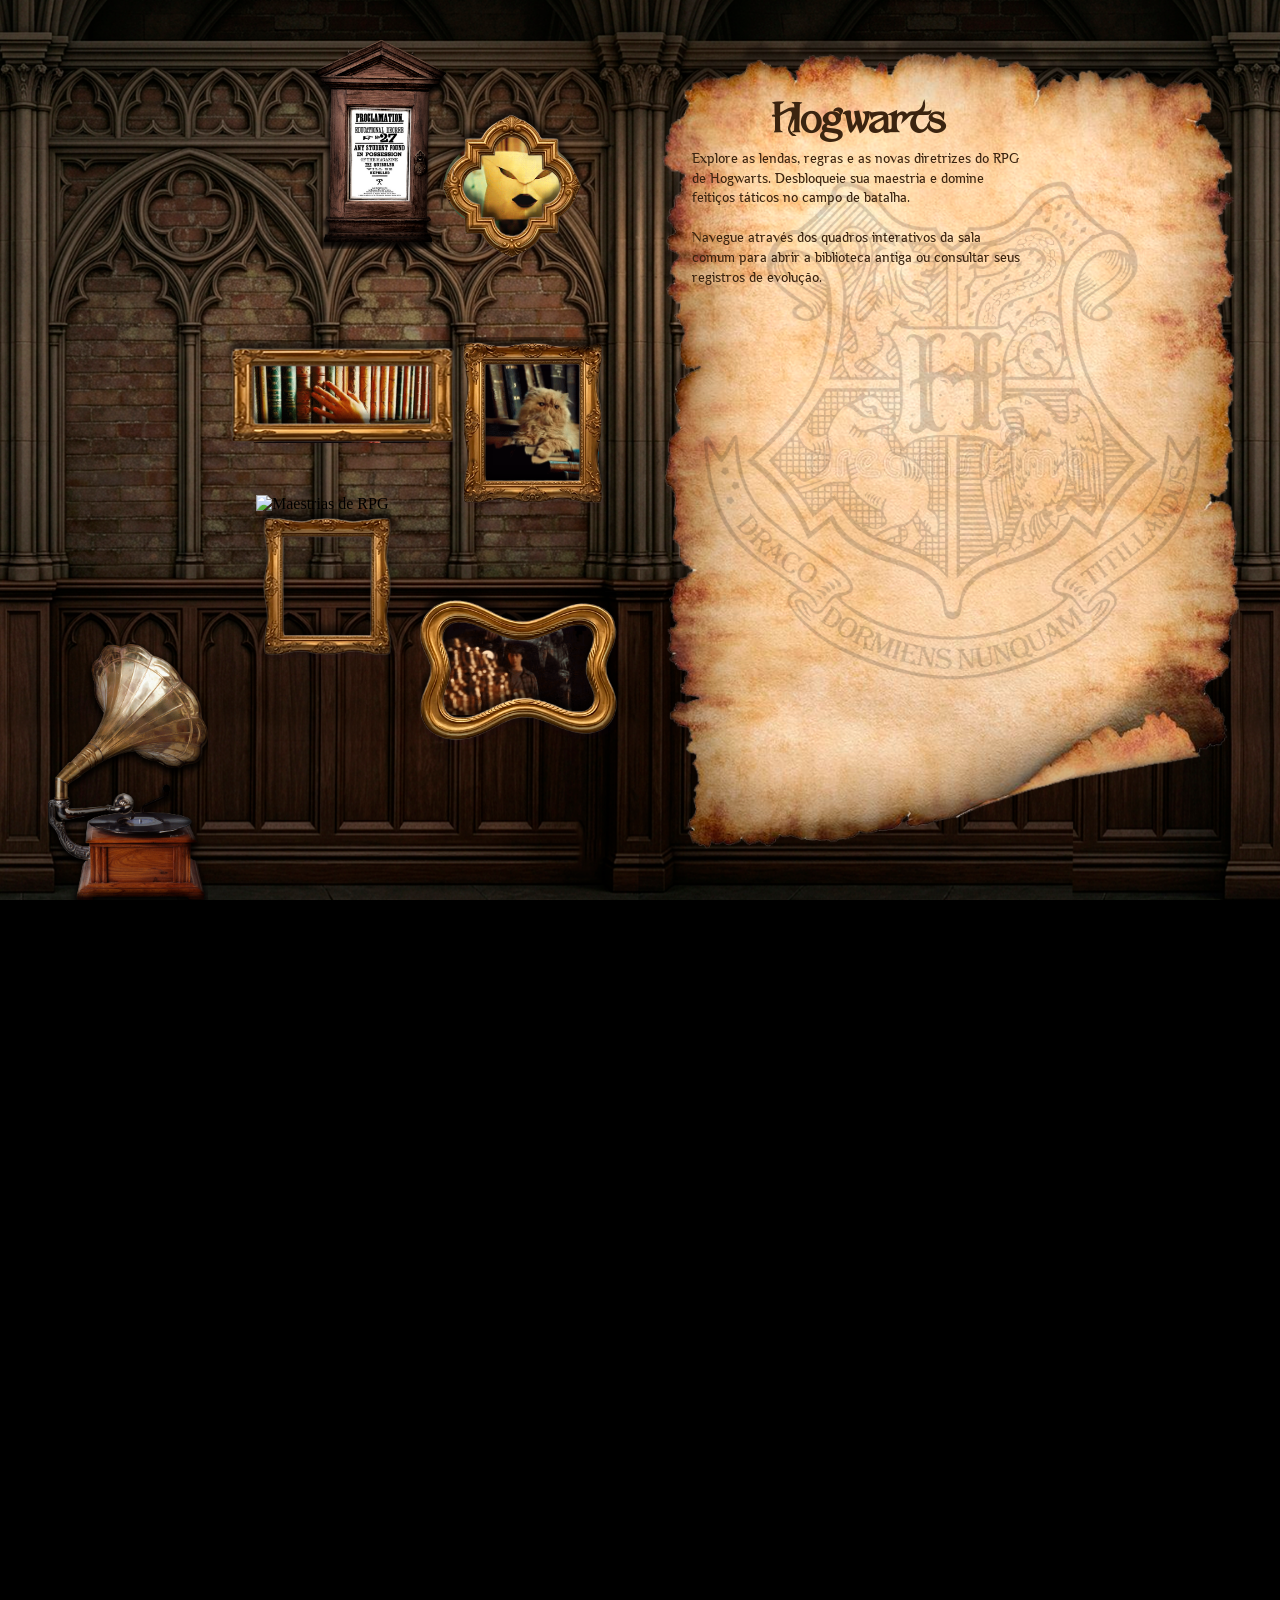
==== commit 29755288: "atualização favicon" ====
--- a/index.html
+++ b/index.html
@@ -2,13 +2,18 @@
 <html lang="pt-BR">
 
 <head>
+    <link rel="apple-touch-icon" sizes="180x180" href="/apple-touch-icon.png">
+    <link rel="icon" type="image/png" sizes="32x32" href="/favicon-32x32.png">
+    <link rel="icon" type="image/png" sizes="16x16" href="/favicon-16x16.png">
+    <link rel="manifest" href="/site.webmanifest">
     <meta charset="UTF-8">
     <meta name="viewport" content="width=device-width, initial-scale=1.0">
     <title>Início — Hogwarts</title>
     <!-- Tailwind CDN para estilização rápida e adaptativa -->
     <script src="https://cdn.tailwindcss.com"></script>
     <link rel="stylesheet" href="style.css">
-    <link rel="icon" type="image/x-icon" href="/favicon.ico">
+
+
     <!-- Dependência do GSAP para transições mágicas e fluidas de tela -->
     <script src="https://cdnjs.cloudflare.com/ajax/libs/gsap/3.12.2/gsap.min.js"></script>
 
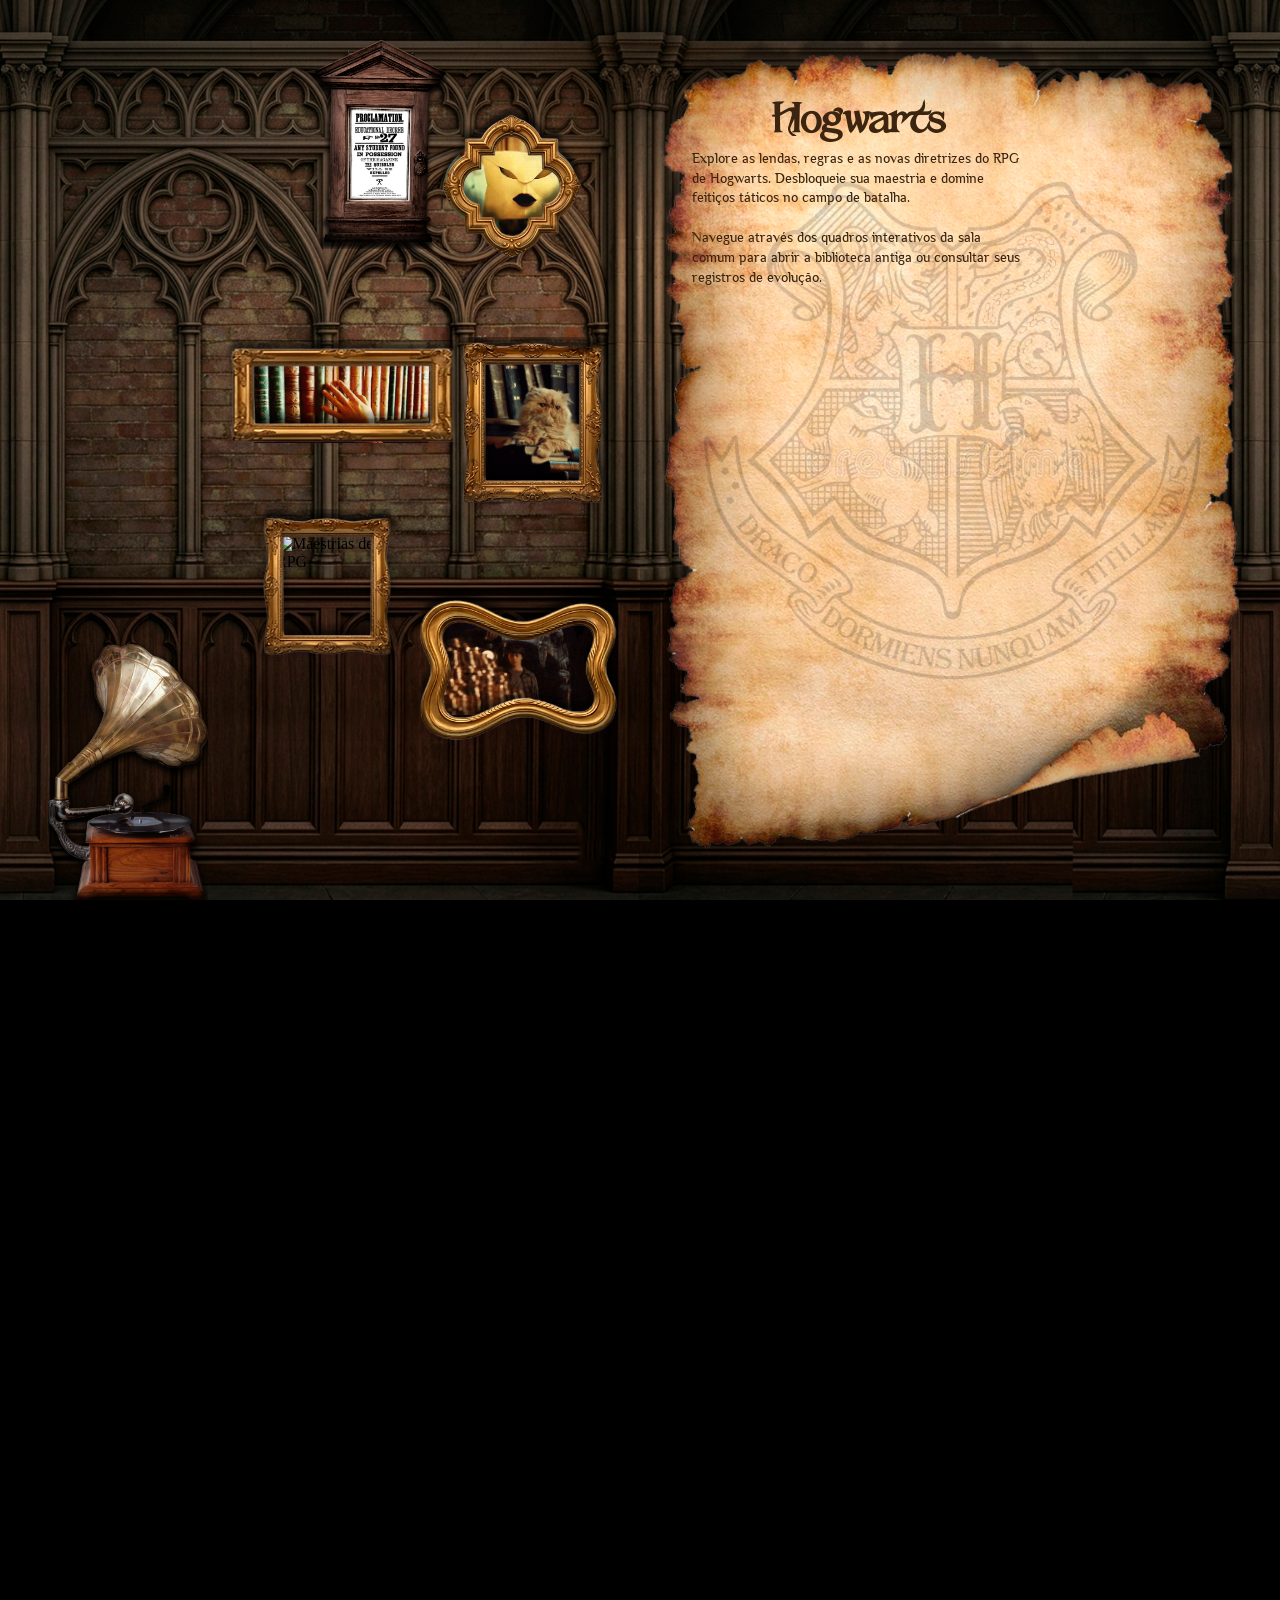
==== commit e00c969f: "retoques finais no site" ====
--- a/index.html
+++ b/index.html
@@ -211,10 +211,10 @@
     </div>
 </a>
 
-            <div class="quadro quadro5" data-title="Maestrias" style="--mask-left:0; --mask-top:0; --mask-width:100%; --mask-height:100%; --mask-image-fit:cover; --mask-image-position:center center; cursor: pointer;">
+            <div class="quadro quadro5" data-title="Maestrias" style="--mask-left:20px; --mask-top:40px; --mask-width:70%; --mask-height:60%; --mask-image-fit:cover; --mask-image-position:center center; cursor: pointer;">
                 <div class="quadro-mask">
                     <div class="mask-inner">
-                        <img src="src/fill5.gif" class="mask-image" alt="Maestrias de RPG">
+                        <img src="https://media0.giphy.com/media/v1.Y2lkPTc5MGI3NjExYWNjZ254aXB0dm9qMzh5cWtsMjcxbzMybGt3ZXoxbmRxMXk4ZGtvOSZlcD12MV9pbnRlcm5hbF9naWZfYnlfaWQmY3Q9Zw/Bkat0h8jENmq5lYuVE/giphy.gif" class="mask-image" alt="Maestrias de RPG">
                     </div>
                 </div>
                 <img src="src/quadro5.png" class="quadro-frame" alt="Quadro 5 frame">
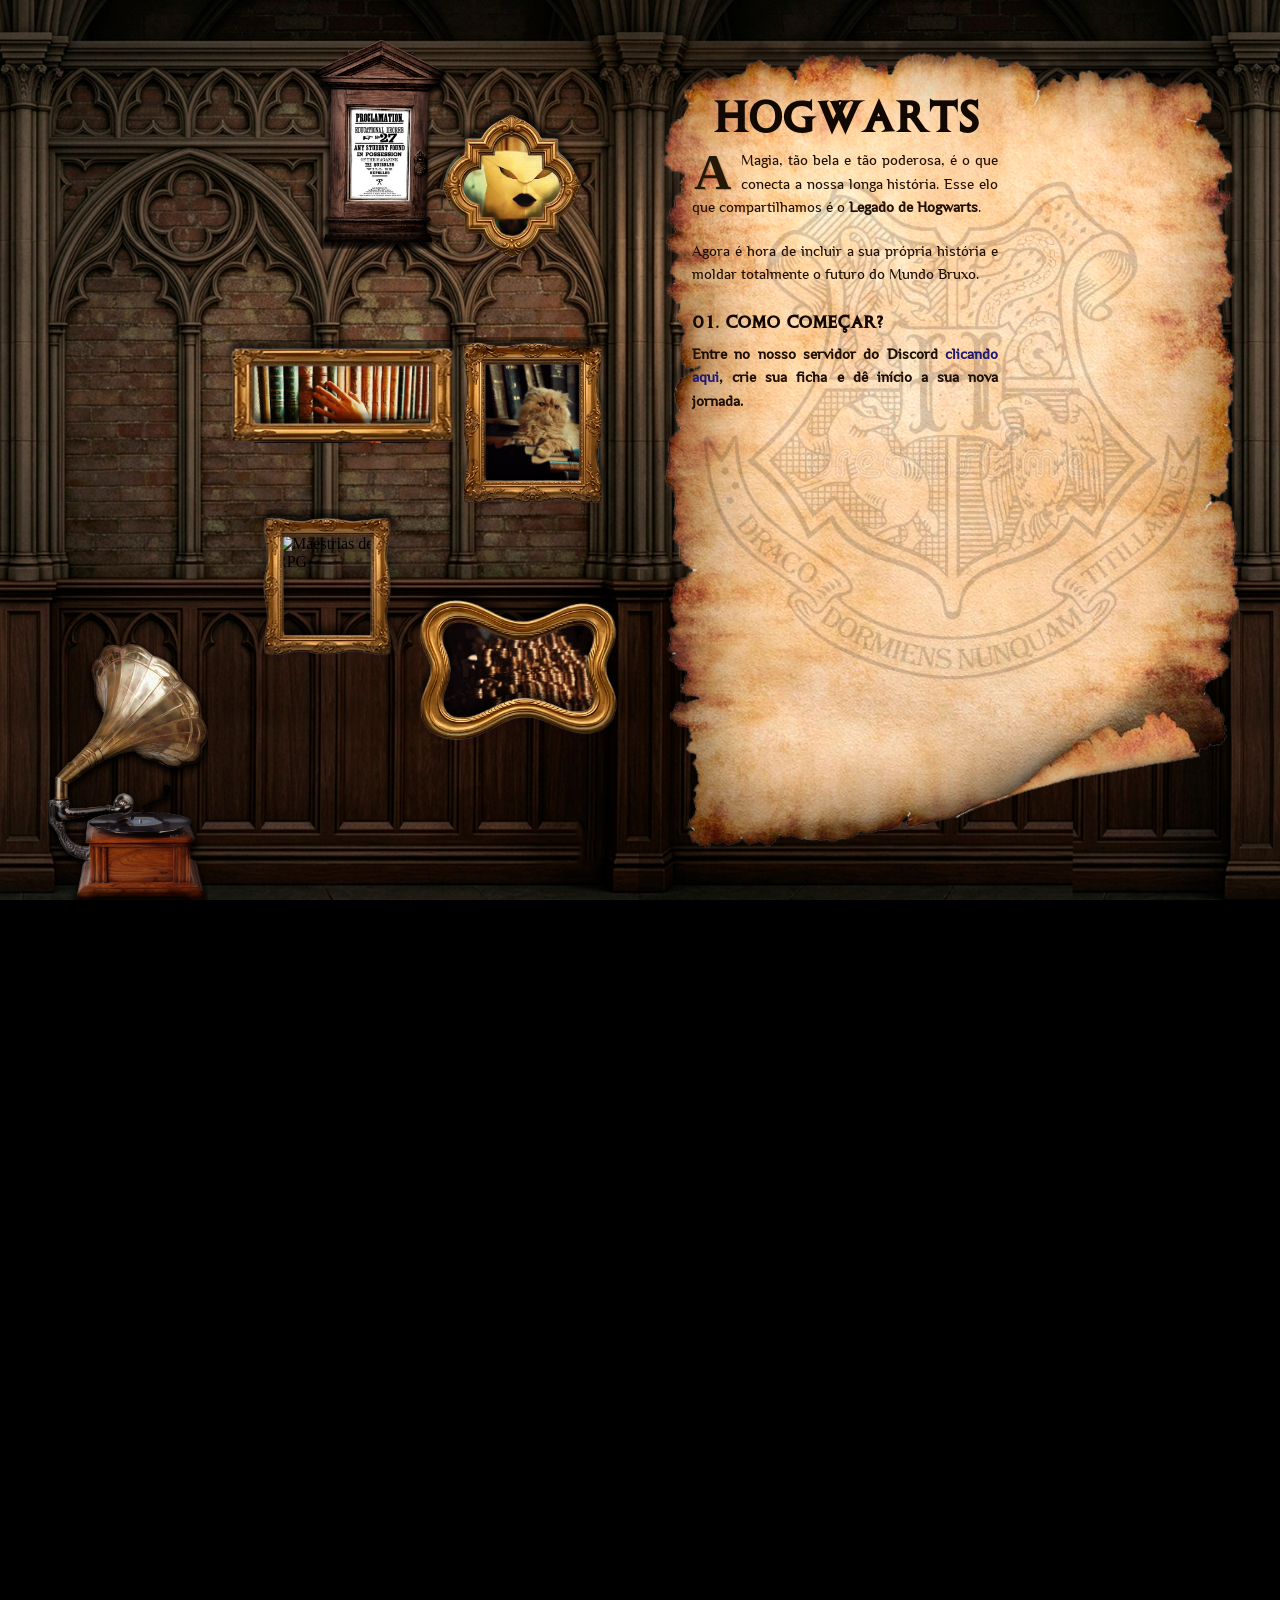
==== commit 64bb8e1d: "atualização página index" ====
--- a/index.html
+++ b/index.html
@@ -238,12 +238,29 @@
         <!-- LOGO DO SITE -->
         <img src="src/logo.png" class="logo" alt="Hogwarts Logo">
 
-        <!-- ÁREA INVISÍVEL DO PERGAMINHO PARA TEXTO FLUTUANTE -->
+<!-- ÁREA INVISÍVEL DO PERGAMINHO PARA TEXTO FLUTUANTE -->
         <div class="scroll-area">
             <div class="content">
-                <h1>Hogwarts</h1>
-                <p>Explore as lendas, regras e as novas diretrizes do RPG de Hogwarts. Desbloqueie sua maestria e domine feitiços táticos no campo de batalha.</p>
-                <p>Navegue através dos quadros interativos da sala comum para abrir a biblioteca antiga ou consultar seus registros de evolução.</p>
+
+                <h2 class="bloco-titulo-principal">Hogwarts</h2>
+
+                <div class="bloco-imagem">
+                    <img src="https://i.pinimg.com/736x/23/0a/1b/230a1b7a0a100154534931b2c8c5da9e.jpg" alt="Hogwarts" onerror="this.parentElement.style.display='none'">
+                </div>
+
+                <p class="bloco-texto">
+                    <span class="drop-cap">A</span>Magia, tão bela e tão poderosa, é o que conecta a nossa longa história. Esse elo que compartilhamos é o <strong>Legado de Hogwarts</strong>. 
+                </p>
+
+                <p class="bloco-texto">
+                    Agora é hora de incluir a sua própria história e moldar totalmente o futuro do Mundo Bruxo.
+                </p>
+
+                <h4 class="bloco-subtitulo">01. Como começar?</h4>
+                <p class="bloco-texto">
+                <strong>Entre no nosso servidor do Discord <a href="https://discord.gg/hogwarts" target="_blank" rel="noopener noreferrer">clicando aqui</a>, crie sua ficha e dê início a sua nova jornada.</strong>
+                </p> 
+
             </div>
         </div>
 
--- a/style.css
+++ b/style.css
@@ -1,5 +1,3 @@
-
-
 *{
     margin:0;
     padding:0;
@@ -425,11 +423,6 @@
 
 }
 
-.quadro6 .quadro-mask,
-.quadro6 .quadro-frame{
-
-}
-
 /* =========================
    PERGAMINHO
 ========================= */
@@ -476,7 +469,10 @@
     height:75vh;
 
     /* manter a caixa do pergaminho fixa; permitir scroll interno do conteúdo */
-    overflow:auto;
+    overflow-y:auto;
+    overflow-x:hidden;
+    padding-right:15px;
+    scrollbar-gutter:stable;
 }
 
 /* =========================
@@ -608,9 +604,11 @@
 
 .scroll-area::-webkit-scrollbar-thumb{
 
-    background:#8f6d3f;
-
-    border-radius:999px;
+    background:#8e6c43;
+
+    border-radius:10px;
+
+    border:2px solid transparent;
 }
 
 /* =========================
@@ -620,3 +618,217 @@
 ========================= */
 
 /* debug border removed */
+
+/* =========================
+   BLOCOS DE CONTEÚDO
+   (importado de memorandos.html)
+========================= */
+
+/* Título principal de seção/sistema */
+.bloco-titulo-principal{
+
+    font-family:'Hogwarts-SubTitulo', 'Georgia', serif;
+    font-size:clamp(1.6rem, 2.4vw, 2.6rem);
+    font-weight:bold;
+    color:#120802;
+    text-align:center;
+    text-transform:uppercase;
+    letter-spacing:1px;
+    margin-bottom:1.2rem;
+}
+
+/* Subtítulo de seção (não-acordeão) */
+.bloco-subtitulo{
+
+    display:block;
+    font-family:'Hogwarts-SubTitulo', serif;
+    font-size:clamp(1rem, 1.2vw, 1.3rem);
+    font-weight:bold;
+    color:#120802;
+    text-transform:uppercase;
+    letter-spacing:0.6px;
+    margin:1.6rem 0 0.5rem 0;
+}
+
+/* Bloco de texto comum */
+.bloco-texto{
+
+    font-family:'Hogwarts-Paragrafo', 'Georgia', serif;
+    font-size:0.92rem;
+    color:#1e0e03;
+    text-align:justify;
+    line-height:1.6;
+    margin-bottom:0.9rem;
+}
+
+.bloco-texto .drop-cap{
+
+    float:left;
+    font-family:'Georgia', serif;
+    font-size:clamp(3.2rem, 4vw, 4.8rem);
+    line-height:0.75;
+    padding-top:4px;
+    padding-right:10px;
+    padding-left:2px;
+    color:#241906;
+    font-weight:bold;
+    text-shadow:1px 1px 1px rgba(0,0,0,.25);
+}
+
+.bloco-imagem{
+
+    position:relative;
+    width:100%;
+    aspect-ratio:16 / 9;
+    overflow:hidden;
+    margin:0 0 1.4rem 0;
+    line-height:0;
+    font-size:0;
+
+    box-shadow:0 6px 18px rgba(0,0,0,.35);
+}
+
+.bloco-imagem img{
+
+    position:absolute;
+    inset:0;
+    width:100%;
+    height:100%;
+    object-fit:cover;
+    object-position:center;
+    display:block;
+    margin:0;
+    padding:0;
+}
+
+/* Lista numerada (regras, ações, etc.) */
+.bloco-lista{
+
+    list-style:none;
+    counter-reset:bloco-lista-contador;
+    margin-bottom:0.9rem;
+    padding-left:0;
+}
+
+.bloco-lista li{
+
+    counter-increment:bloco-lista-contador;
+    position:relative;
+    padding-left:2.1rem;
+    margin-bottom:0.85rem;
+    font-family:'Hogwarts-Paragrafo', 'Georgia', serif;
+    font-size:0.92rem;
+    color:#1e0e03;
+    text-align:justify;
+    line-height:1.55;
+}
+
+.bloco-lista li::before{
+
+    content:counter(bloco-lista-contador) ".";
+    position:absolute;
+    left:0;
+    top:0;
+    font-family:'Georgia', serif;
+    font-weight:bold;
+    color:#b38530;
+    font-size:0.95rem;
+}
+
+/* Divisória mágica entre blocos */
+.bloco-divisoria{
+
+    width:70%;
+    max-width:200px;
+    height:auto;
+    margin:1.4rem auto;
+    display:block;
+    opacity:0.85;
+}
+
+/* =========================
+   SEÇÕES EM ACORDEÃO
+   (importado de memorandos.html)
+========================= */
+
+.acordeao-secao{
+
+    margin-bottom:0.9rem;
+    border:1px solid rgba(92,65,46,.35);
+    border-radius:6px;
+    background:rgba(246,237,219,.55);
+    overflow:hidden;
+}
+
+.acordeao-cabecalho{
+
+    width:100%;
+    display:flex;
+    align-items:center;
+    justify-content:space-between;
+    gap:10px;
+    padding:0.9rem 1.1rem;
+    background:transparent;
+    border:none;
+    cursor:pointer;
+    text-align:left;
+    font-family:'Hogwarts-SubTitulo', serif;
+    font-size:0.98rem;
+    font-weight:bold;
+    color:#120802;
+    text-transform:uppercase;
+    letter-spacing:0.4px;
+    transition:background .25s ease;
+}
+
+.acordeao-cabecalho:hover{
+
+    background:rgba(179,133,48,.12);
+}
+
+.acordeao-cabecalho .acordeao-icone{
+
+    font-family:'Georgia', serif;
+    font-size:1.2rem;
+    font-weight:bold;
+    color:#b38530;
+    flex-shrink:0;
+    transition:transform .3s ease;
+    display:inline-block;
+}
+
+.acordeao-secao.aberta .acordeao-cabecalho .acordeao-icone{
+
+    transform:rotate(45deg);
+}
+
+.acordeao-corpo{
+
+    max-height:0;
+    overflow:hidden;
+    transition:max-height .35s ease;
+    padding:0 1.1rem;
+}
+
+.acordeao-secao.aberta .acordeao-corpo{
+
+    padding:0 1.1rem 1.1rem 1.1rem;
+}
+
+.acordeao-corpo .bloco-texto,
+.acordeao-corpo .bloco-lista,
+.acordeao-corpo .bloco-subtitulo{
+
+    margin-top:0;
+}
+
+.acordeao-corpo .bloco-subtitulo{
+
+    font-size:0.92rem;
+    margin:1.1rem 0 0.4rem 0;
+}
+
+.acordeao-corpo .bloco-subtitulo:first-child{
+
+    margin-top:0;
+}
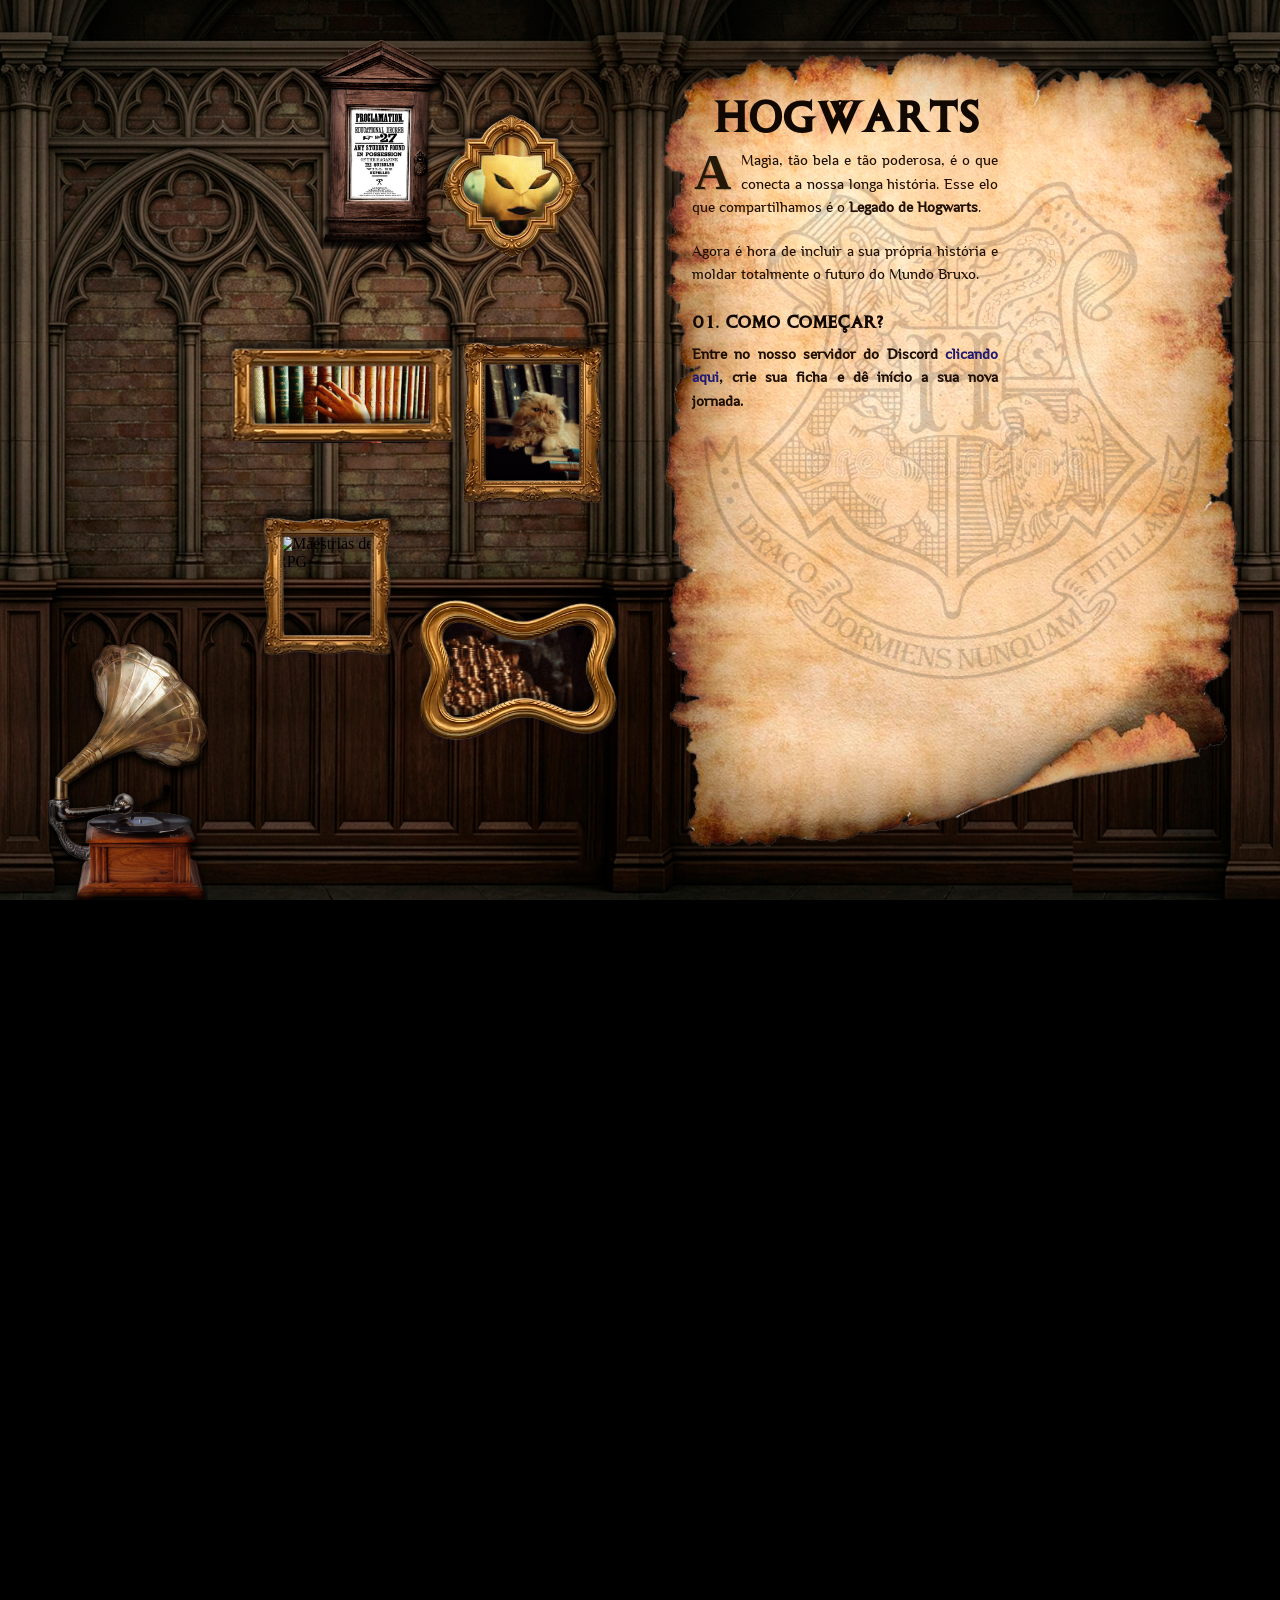
==== commit 67c20ec6: "mesticos" ====
--- a/index.html
+++ b/index.html
@@ -278,7 +278,7 @@
     <!-- OVERLAY DO MERCADO MÁGICO (QUADRO 6) -->
     <div id="mercado-overlay" class="mercado-overlay" aria-hidden="true">
         <div class="mercado-banners-row">
-            <a href="/mesticos.html" class="mercado-banner" data-href="/mestiços.html">
+            <a href="/mesticos.html" class="mercado-banner" data-href="/mesticos.html">
                 <h2>Mestiços</h2>
                 <p>Mestiços são híbridos resultantes da união entre bruxos e criaturas mágicas. Eles possuem forma humanoide e combinam traços físicos e capacidades herdadas de ambos os progenitores.</p>
             </a>
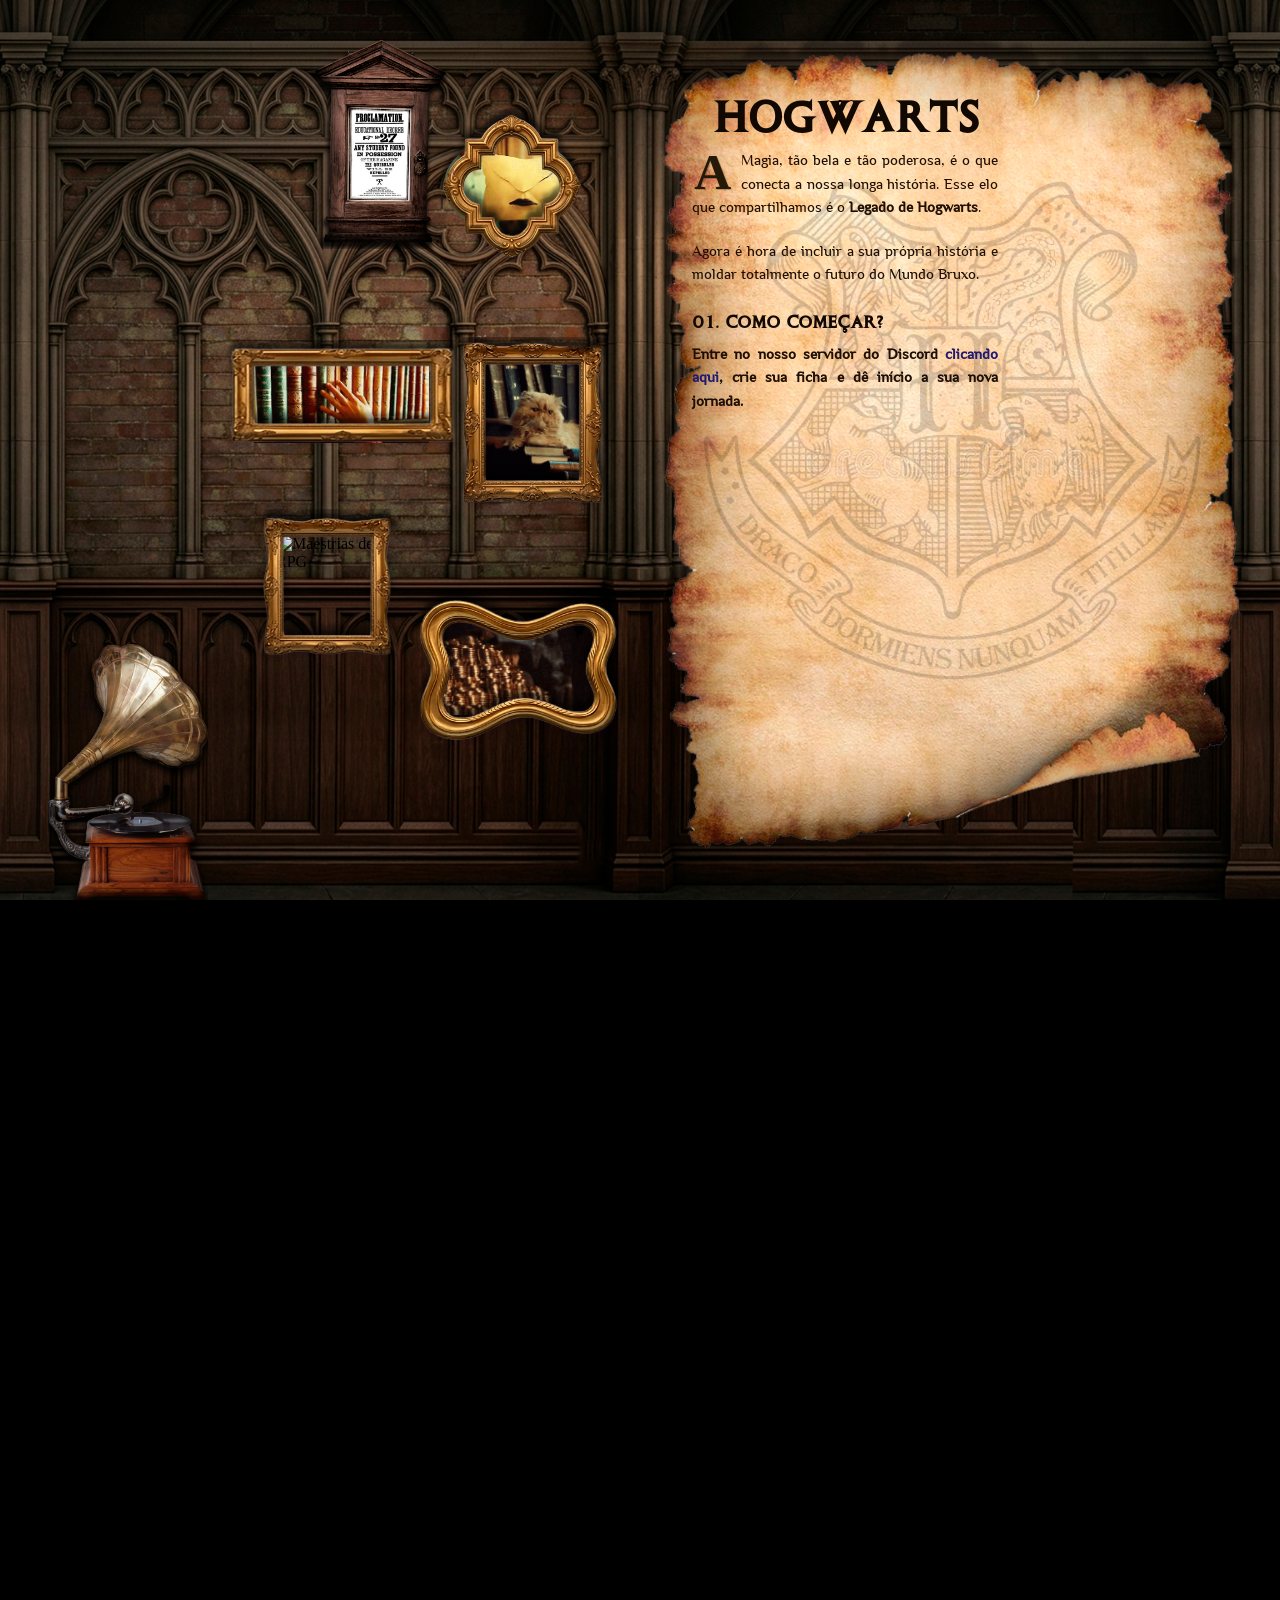
==== commit 30f44d06: "correção icones maestrias" ====
--- a/index.html
+++ b/index.html
@@ -413,17 +413,17 @@
                     { 
                         name: "TEÓRICO DE DEFESA", 
                         descHTML: `<p>Desbloqueia os aprimoramentos dos feitiços <strong>Protego I</strong> e <strong>Verdimillious</strong>.</p>`,
-                        img: "src/miniaturas/dcat_1.jpg" // Imagem manual para este nível
+                        img: "src/miniaturas/dcat_1.png" // Imagem manual para este nível
                     },
                     { 
                         name: "DUELISTA APRENDIZ", 
                         descHTML: `<p>Desbloqueia os aprimoramentos do feitiço <strong>Kadabrus Duo</strong>.</p>`,
-                        img: "src/miniaturas/dcat_2.jpg"
+                        img: "src/miniaturas/dcat_2.png"
                     },
                     { 
                         name: "SENTINELA DE CAMPO", 
                         descHTML: `<p>Desbloqueia os aprimoramentos dos feitiços <strong>Protego II</strong> e <strong>Scarlatum Duo</strong>.</p>`,
-                        img: "src/miniaturas/dcat_1.jpg" 
+                        img: "src/miniaturas/dcat_1.png" 
                     },
                     { 
                         name: "ROMPE-CERCO", 
@@ -452,7 +452,7 @@
                                 <li><strong>Gatilho:</strong> No início de um turno em que você ou um aliado adjacente sejam alvos de múltiplos feitiços hostis na mesma rodada.</li>
                             </ul>
                         `,
-                        img: "src/miniaturas/dcat_7.jpg"
+                        img: "src/miniaturas/dcat_7.png"
                     }
                 ]
             },
@@ -469,22 +469,22 @@
                     { 
                         name: "FEITICEIRO FORMIDÁVEL", 
                         descHTML: `<p>Desbloqueia os aprimoramentos dos feitiços <strong>Diffindo Duo, Arresto Momentum, Immobulus e Vermillious Duo</strong>.</p>`,
-                        img: "src/miniaturas/feiticos_2.jpg"  
+                        img: "src/miniaturas/feiticos_2.png"  
                     },
                     { 
                         name: "FEITICEIRO TECELÃO", 
                         descHTML: `<p>Desbloqueia os aprimoramentos dos feitiços <strong>Nox, Ventus e Incarcerous I</strong>.</p>`,
-                        img: "src/miniaturas/feiticos_3.jpg"  
+                        img: "src/miniaturas/feiticos_3.png"  
                     },
                     { 
                         name: "FEITICEIRO TAGARELA", 
                         descHTML: `<p>Desbloqueia o aprimoramentos do feitiço <strong>Alarte</strong>.</p>`,
-                        img: "src/miniaturas/feiticos_4.jpg"  
+                        img: "src/miniaturas/feiticos_4.pngg"  
                     },
                     { 
                         name: "FEITICEIRO MESTRE", 
                         descHTML: `<p>Desbloqueia os aprimoramentos dos feitiços <strong>Reparo, Depulso, Incarcerous II</strong>.</p>`,
-                        img: "src/miniaturas/feiticos_5.jpg"  
+                        img: "src/miniaturas/feiticos_5.png"  
                     },
                     { 
                         name: "BRUXO ESPALHAFATOSO", 
@@ -504,7 +504,7 @@
                                 <li><strong>Gatilho:</strong> Em situações de fuga, corrida ou desvios.</li>
                             </ul>
                         `,
-                        img: "src/miniaturas/feiticos_7.jpg"   
+                        img: "src/miniaturas/feiticos_7.png"   
                     }
                 ]
             },
@@ -546,7 +546,7 @@
                                 <li><strong>Frequência:</strong> Uma vez por encontro.</li>
                                 <li><strong>Gatilho:</strong> No início do seu turno, ao verter algum tipo de estimulante para vegetação (poções ou fertilizantes mágicos) sobre uma de suas plantas no mapa.</li>
                             </ul>`,
-                        img: "src/miniaturas/herbologia_5.jpg" 
+                        img: "src/miniaturas/herbologia_5.png" 
                     },
                     { 
                         name: "ESPECIALISTA EM FLORA LETAl",
@@ -582,13 +582,13 @@
                         name: "ENFERMEIRO-JÚNIOR DA ALA HOSPITALAR", 
                       descHTML: `<p>Com mais prática de campo, o bruxo torna-se capaz de conter hemorragias e imobilizar membros gravemente danificados no calor do momento.</p>
                         <p>Desbloqueia os feitiços <strong>Ferula</strong> (conjura bandagens e talas rígidas, devolvendo a mobilidade do alvo no mapa) e <strong>Sutura</strong> (costura cortes simples com uma linha mágica invisível).</p>`,                        
-                        img: "src/miniaturas/medibruxaria_2.jpg"  
+                        img: "src/miniaturas/medibruxaria_2.png"  
                     },
                     { 
                         name: "ENFERMEIRO DE CAMPO", 
                         descHTML: `<p>Preparado para situações de risco, o enfermeiro sabe intervir em vias aéreas bloqueadas e acelerar o fechamento de tecidos celulares sob pressão.</p>
                         <p>Desbloqueia os feitiços <strong>Anapneo</strong> (desobstrui as vias respiratórias instantaneamente, limpando engasgos) e <strong>Cicatriccio</strong> (acelera a cicatrização).</p>`,                        
-                        img: "src/miniaturas/medibruxaria_3.png"  
+                        img: "src/miniaturas/medibruxaria_3.webp"  
                     },
                     { 
                         name: "MEDIBRUXO RESIDENTE", 
@@ -605,19 +605,19 @@
                                 <li><strong>Frequência:</strong> Uma vez por cena.</li>
                                 <li><strong>Gatilho:</strong> Ao gastar seu turno inteiro prestando, de forma focada, socorro a um ou dois aliados severamente feridos em um raio de quatro quadrados.</li>
                             </ul>`,                           
-                        img: "src/miniaturas/medibruxaria_5.jpg"  
+                        img: "src/miniaturas/medibruxaria_5.png"  
                     },
                     { 
                         name: "CIRURGIÃO DO ST. MUNGUS.", 
                         descHTML: `<p>O ápice técnico da medicina bruxa. O especialista domina o tratamento de traumas letais, infecções mágicas profundas e reanimação pulmonar de emergência.</p>
                         <p>Desbloqueia os feitiços <strong>Vulnera Sanentur</strong> (feitiço que regenera cortes profundos e feridas de magia negra) e <strong>Pulmo Flate</strong> (força mecanicamente a expansão dos pulmões de um alvo sufocado ou realiza massagem cardíaca).</p>`,   
-                        img: "src/miniaturas/medibruxaria_6.jpg"  
+                        img: "src/miniaturas/medibruxaria_6.png"  
                     },
                     { 
                         name: "MEDIBRUXO GRADUADO", 
                         descHTML: `<p>O título máximo da maestria, onde o bruxo compreende que salvar uma vida pode exigir o sacrifício da própria em casos extremos.</p>
                         <p>Desbloqueia o feitiço <strong>Vitam Transscribere</strong> (transfusão de energia vital em tempo real entre dois seres vivos, ajudando em situações emergenciais para manter alguém vivo por um pouco mais de tempo. A vitalidade flui do doador para o paciente).</p>`,   
-                        img: "src/miniaturas/medibruxaria_7.jpg"  
+                        img: "src/miniaturas/medibruxaria_7.png"  
                     }
                 ]
             },
@@ -636,7 +636,7 @@
                                 <li><strong>Limite:</strong> O jogador precisa passar um turno modificando sua posição para torná-lá arremessável antes de usá-la. No entanto, o pocionista pode se preparar antes de uma batalha ou duelo, modificando até quatro frascos.</li>
                             </ul>
                         `,                        
-                        img: "src/miniaturas/pocoes_1.jpg"  
+                        img: "src/miniaturas/pocoes_1.png"  
                     },
                     { 
                         name: "BOTICÁRIO DE CAMPO", 
@@ -648,7 +648,7 @@
                                 <li><strong>Limite:</strong> Pode usar uma vez por cena, precisando reabastecer em interações de interlúdio.</li>
                             </ul>
                         `,                                  
-                        img: "src/miniaturas/pocoes_2.jpg"   
+                        img: "src/miniaturas/pocoes_2.png"   
                     },
                     { 
                         name: "ALQUIMISTA RESIDENTE", 
@@ -660,7 +660,7 @@
                                 <li><strong>Limite:</strong> Pode usar uma vez por cena, precisando reabastecer em interações de interlúdio.</li>
                             </ul>
                         `,                                      
-                        img: "src/miniaturas/pocoes_3.jpg"   
+                        img: "src/miniaturas/pocoes_3.png"   
                     },
                     { 
                         name: "REI DO IMPROVISO", 
@@ -672,7 +672,7 @@
                             <img src="src/ui/divisoria.png" class="magical-divider" alt="Divisor Rúnico" />
                             <p><strong>Instabilidade:</strong> Como toda gambiarra mágica tem seu preço, poções feitas através do improviso têm 25% de chance (1 em um dado de 4 lados) de gerarem um efeito colateral anômalo determinado pelo mestre (como mudar de cor, durar 1 turno a menos ou liberar uma fumaça barulhenta ao ser aberta).</p>
                         `,                                      
-                        img: "src/miniaturas/pocoes_4.jpg"   
+                        img: "src/miniaturas/pocoes_4.png"   
                     },
                     { 
                         name: "MESTRE DAS MISTURAS", 
@@ -700,7 +700,7 @@
                             <p><strong>Uso Pessoal (Ingerida):</strong> O bruxo torna-se imune a feitiços moderados de fogo. Se for atingido por chamas de um oponente, seu corpo absorve o impacto e libera uma onda de choque de chamas verdes que afasta os inimigos adjacentes para trás.</p>
                             <p><strong>Nuvem de Retorno (Arremessada):</strong> Cria uma cortina de fumaça verde-esmeralda densa em uma área de 8x8 quadrados que reprime qualquer feitiço pirocinético. Qualquer feitiço lançado de fora contra essa névoa é ricocheteado ou "engolido" pelo Pó de Flu gasoso, sendo redirecionado aleatoriamente para outro ponto do cenário, confundindo totalmente a mira dos oponentes. Além disso, seus aliados podem utilizar a rede artificial de flu criada para se transportar em qualquer ponto dentro da área de 8x8 quadrados.</p>
                         `,
-                        img: "src/miniaturas/pocoes_7.jpg"   
+                        img: "src/miniaturas/pocoes_7.png"   
                     }
                 ]
             },
@@ -732,7 +732,7 @@
                     { 
                         name: "MESTRE DOS ELEMENTOS", 
                         descHTML: `<p>Desbloqueia os aprimoramentos dos feitiços <strong>Incendio II, Aqua Erupto, Glacius e Nebulus</strong>.</p>`,
-                        img: "src/miniaturas/transfiguracao_5.jpg"   
+                        img: "src/miniaturas/transfiguracao_5.png"   
                     },
                     { 
                         name: "CONJURADOR DE FORMAS", 
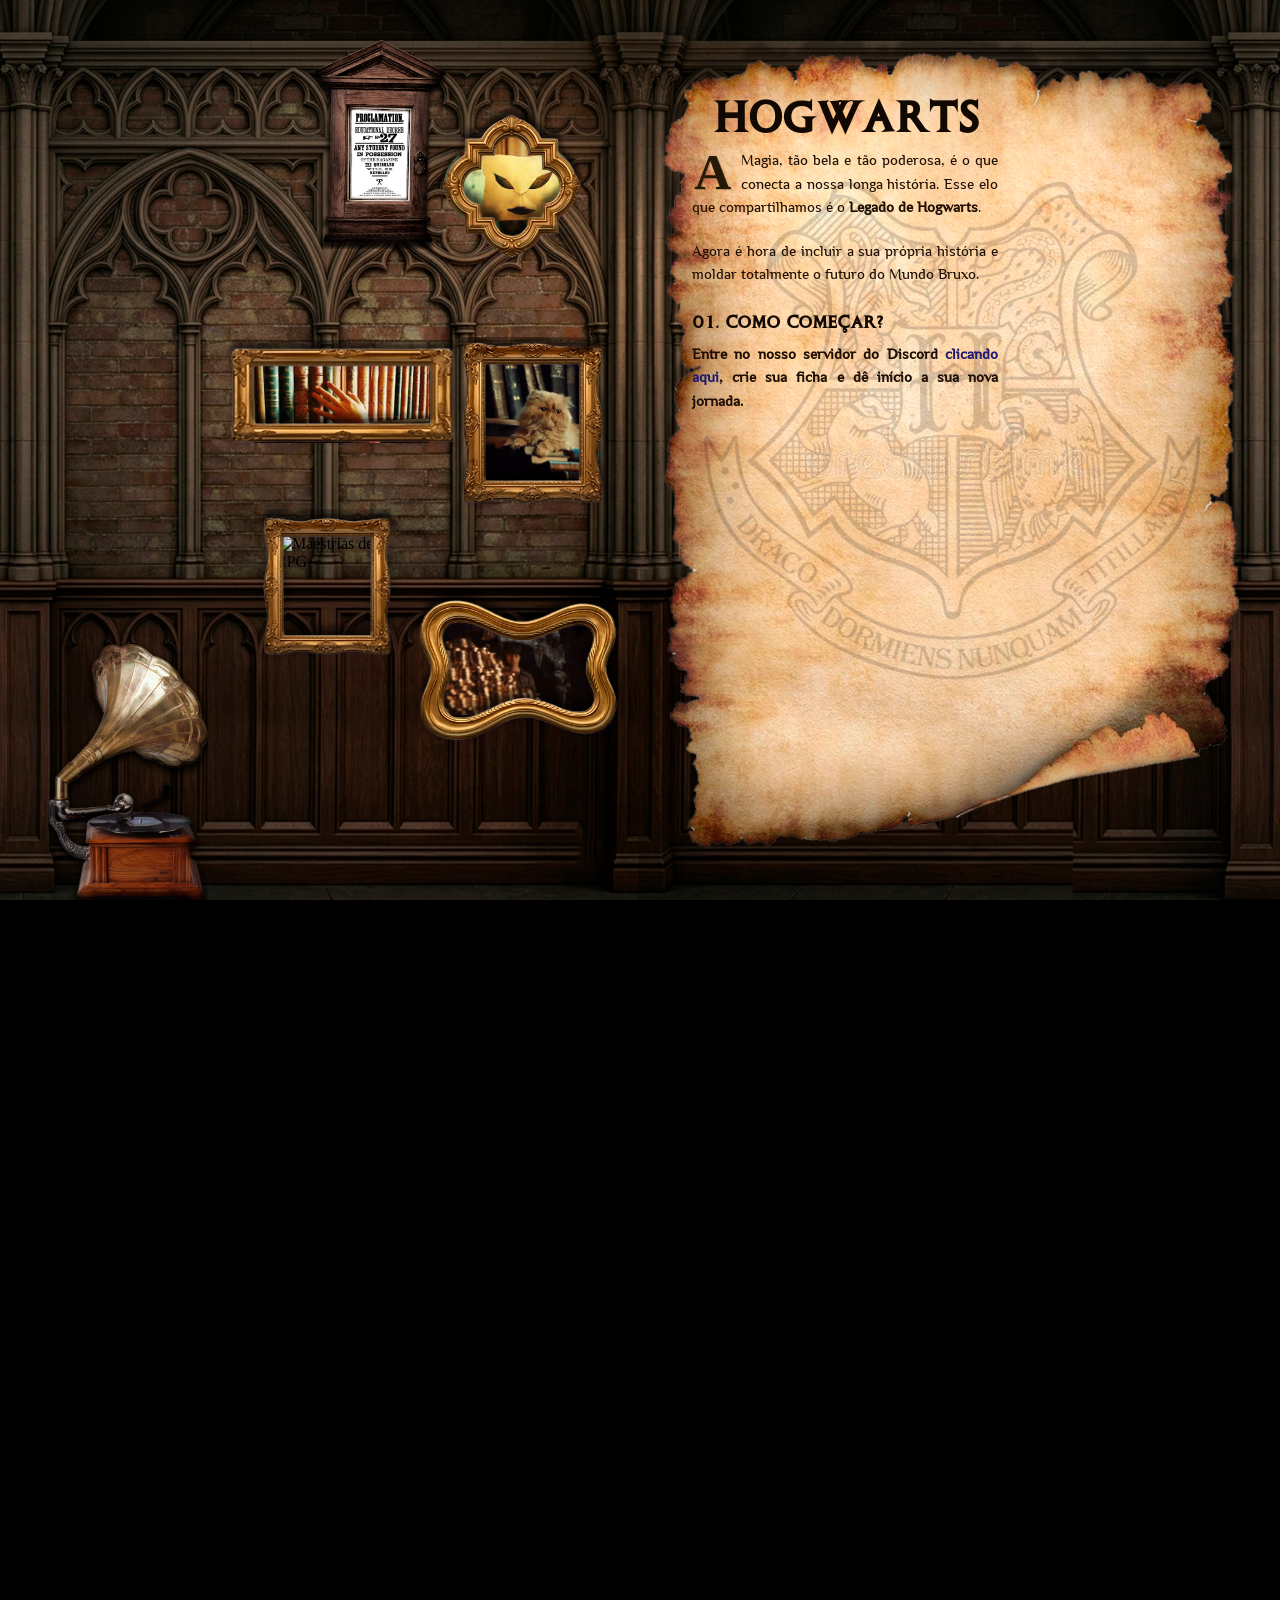
==== commit 370675cf: "anos correção" ====
--- a/index.html
+++ b/index.html
@@ -258,7 +258,7 @@
 
                 <h4 class="bloco-subtitulo">01. Como começar?</h4>
                 <p class="bloco-texto">
-                <strong>Entre no nosso servidor do Discord <a href="https://discord.gg/hogwarts" target="_blank" rel="noopener noreferrer">clicando aqui</a>, crie sua ficha e dê início a sua nova jornada.</strong>
+                <strong>Entre no nosso servidor do Discord <a href="https://discord.gg/UvntnwuS3U" target="_blank" rel="noopener noreferrer">clicando aqui</a>, crie sua ficha e dê início a sua nova jornada.</strong>
                 </p> 
 
             </div>
@@ -479,7 +479,7 @@
                     { 
                         name: "FEITICEIRO TAGARELA", 
                         descHTML: `<p>Desbloqueia o aprimoramentos do feitiço <strong>Alarte</strong>.</p>`,
-                        img: "src/miniaturas/feiticos_4.pngg"  
+                        img: "src/miniaturas/feiticos_4.png"  
                     },
                     { 
                         name: "FEITICEIRO MESTRE", 
@@ -752,7 +752,7 @@
                                 <li><strong>Gatilho:</strong> No início do seu turno, após passar o turno anterior inteiro sem realizar feitiços para foco.</li>
                             </ul>
                         `,
-                        img: "src/miniaturas/transfiguracao_7.jpg"   
+                        img: "src/miniaturas/transfiguracao_6.jpg"   
                     }
                 ]
             }
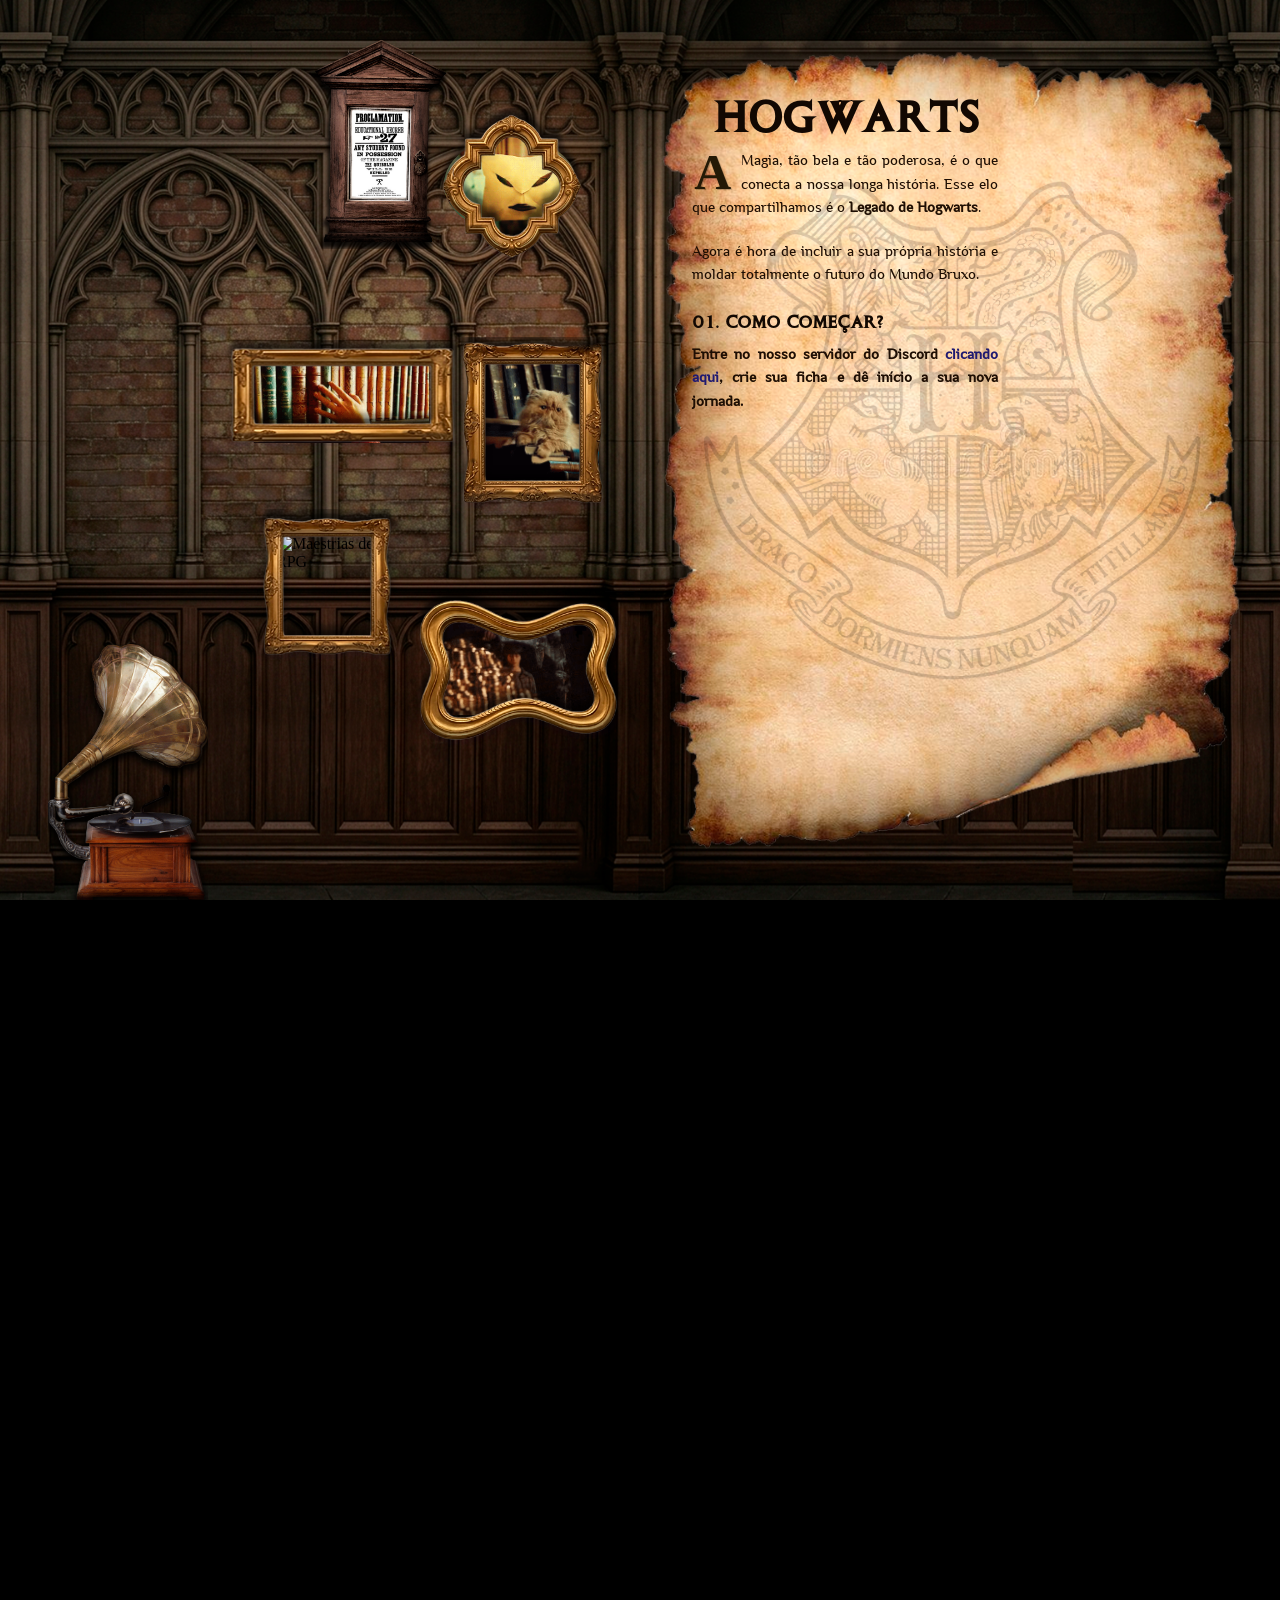
==== commit 672df99b: "coisa grita" ====
--- a/index.html
+++ b/index.html
@@ -581,7 +581,7 @@
                     { 
                         name: "ENFERMEIRO-JÚNIOR DA ALA HOSPITALAR", 
                       descHTML: `<p>Com mais prática de campo, o bruxo torna-se capaz de conter hemorragias e imobilizar membros gravemente danificados no calor do momento.</p>
-                        <p>Desbloqueia os feitiços <strong>Ferula</strong> (conjura bandagens e talas rígidas, devolvendo a mobilidade do alvo no mapa) e <strong>Sutura</strong> (costura cortes simples com uma linha mágica invisível).</p>`,                        
+                        <p>Desbloqueia os feitiços <strong>Ferula, Contiflama, Doaid e Estanque Sangria</strong> (conjura bandagens e talas rígidas, devolvendo a mobilidade do alvo no mapa) e <strong>Sutura</strong> (costura cortes simples com uma linha mágica invisível).</p>`,                        
                         img: "src/miniaturas/medibruxaria_2.png"  
                     },
                     { 
@@ -610,7 +610,7 @@
                     { 
                         name: "CIRURGIÃO DO ST. MUNGUS.", 
                         descHTML: `<p>O ápice técnico da medicina bruxa. O especialista domina o tratamento de traumas letais, infecções mágicas profundas e reanimação pulmonar de emergência.</p>
-                        <p>Desbloqueia os feitiços <strong>Vulnera Sanentur</strong> (feitiço que regenera cortes profundos e feridas de magia negra) e <strong>Pulmo Flate</strong> (força mecanicamente a expansão dos pulmões de um alvo sufocado ou realiza massagem cardíaca).</p>`,   
+                        <p>Desbloqueia os feitiços <strong>Vulnera Sanentur e Estanque Sangria</strong> (feitiço que regenera cortes profundos e feridas de magia negra) e <strong>Pulmo Flate</strong> (força mecanicamente a expansão dos pulmões de um alvo sufocado ou realiza massagem cardíaca).</p>`,   
                         img: "src/miniaturas/medibruxaria_6.png"  
                     },
                     { 
